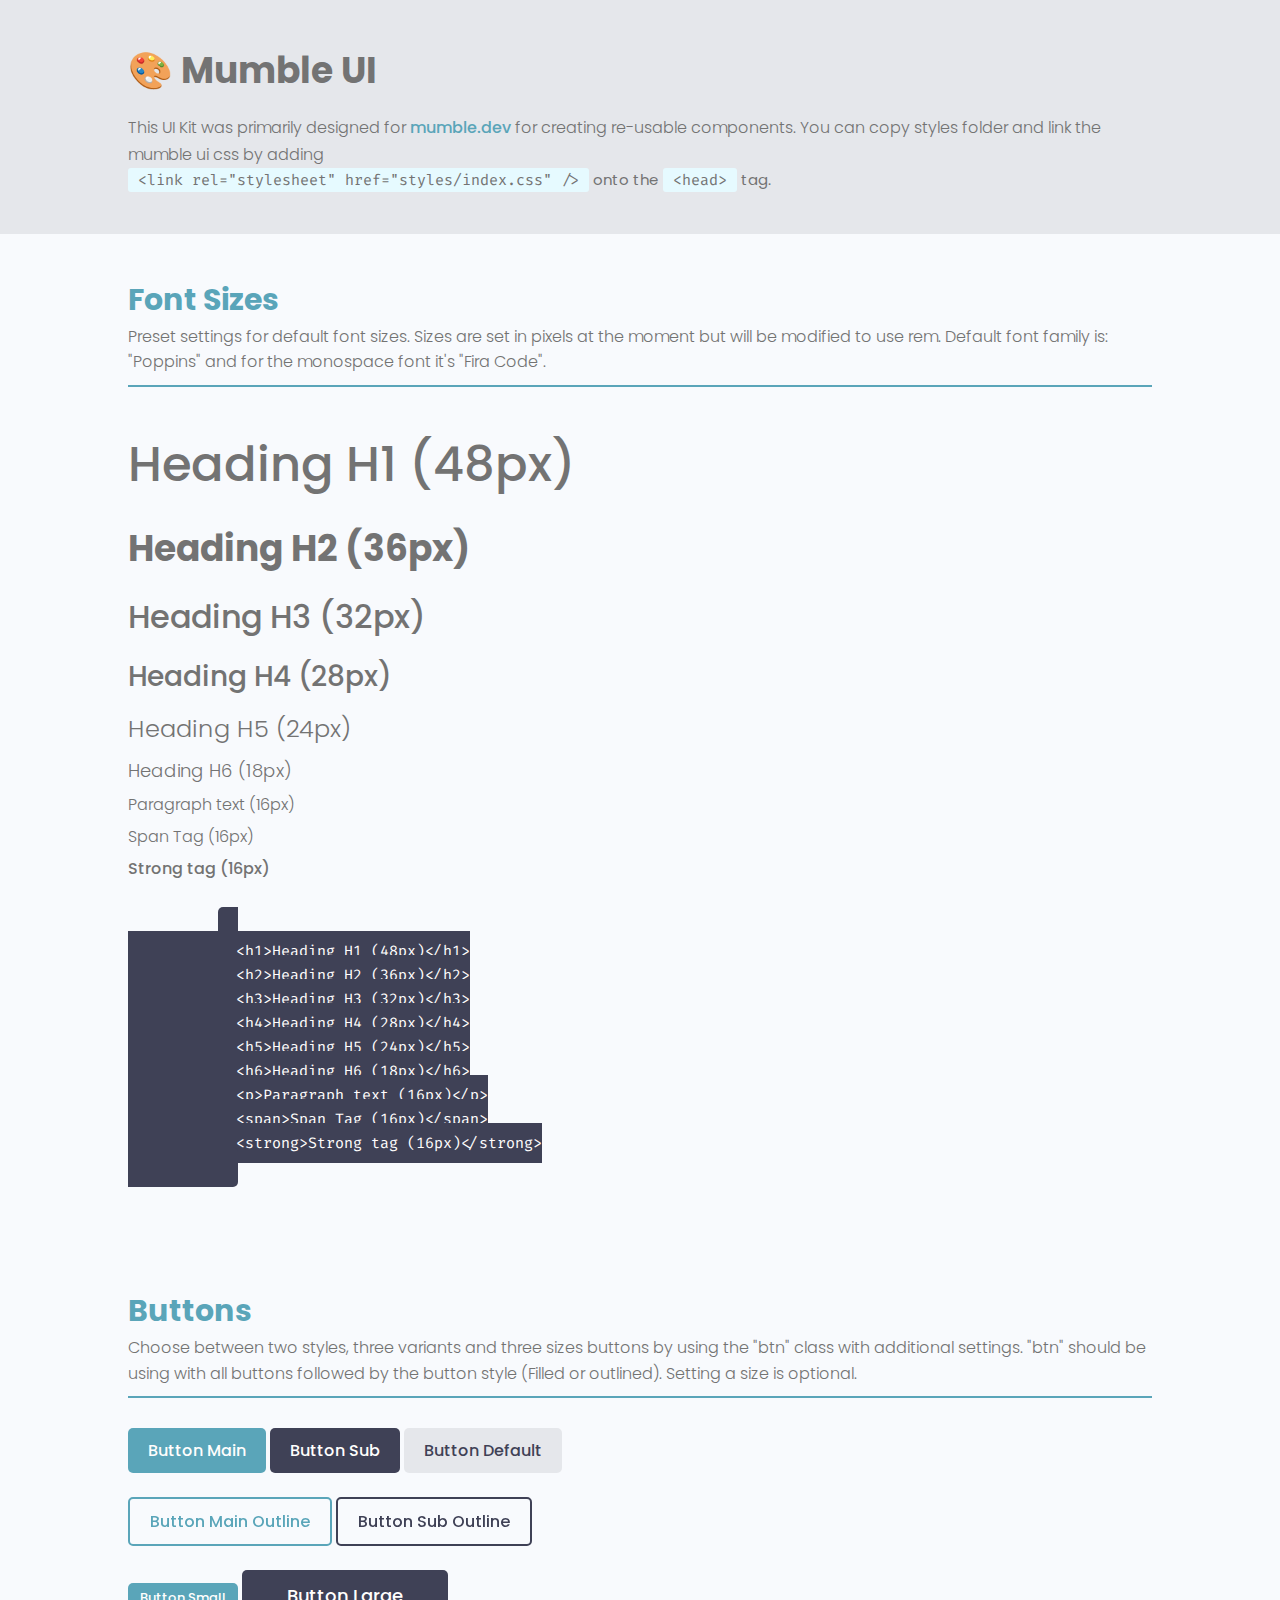
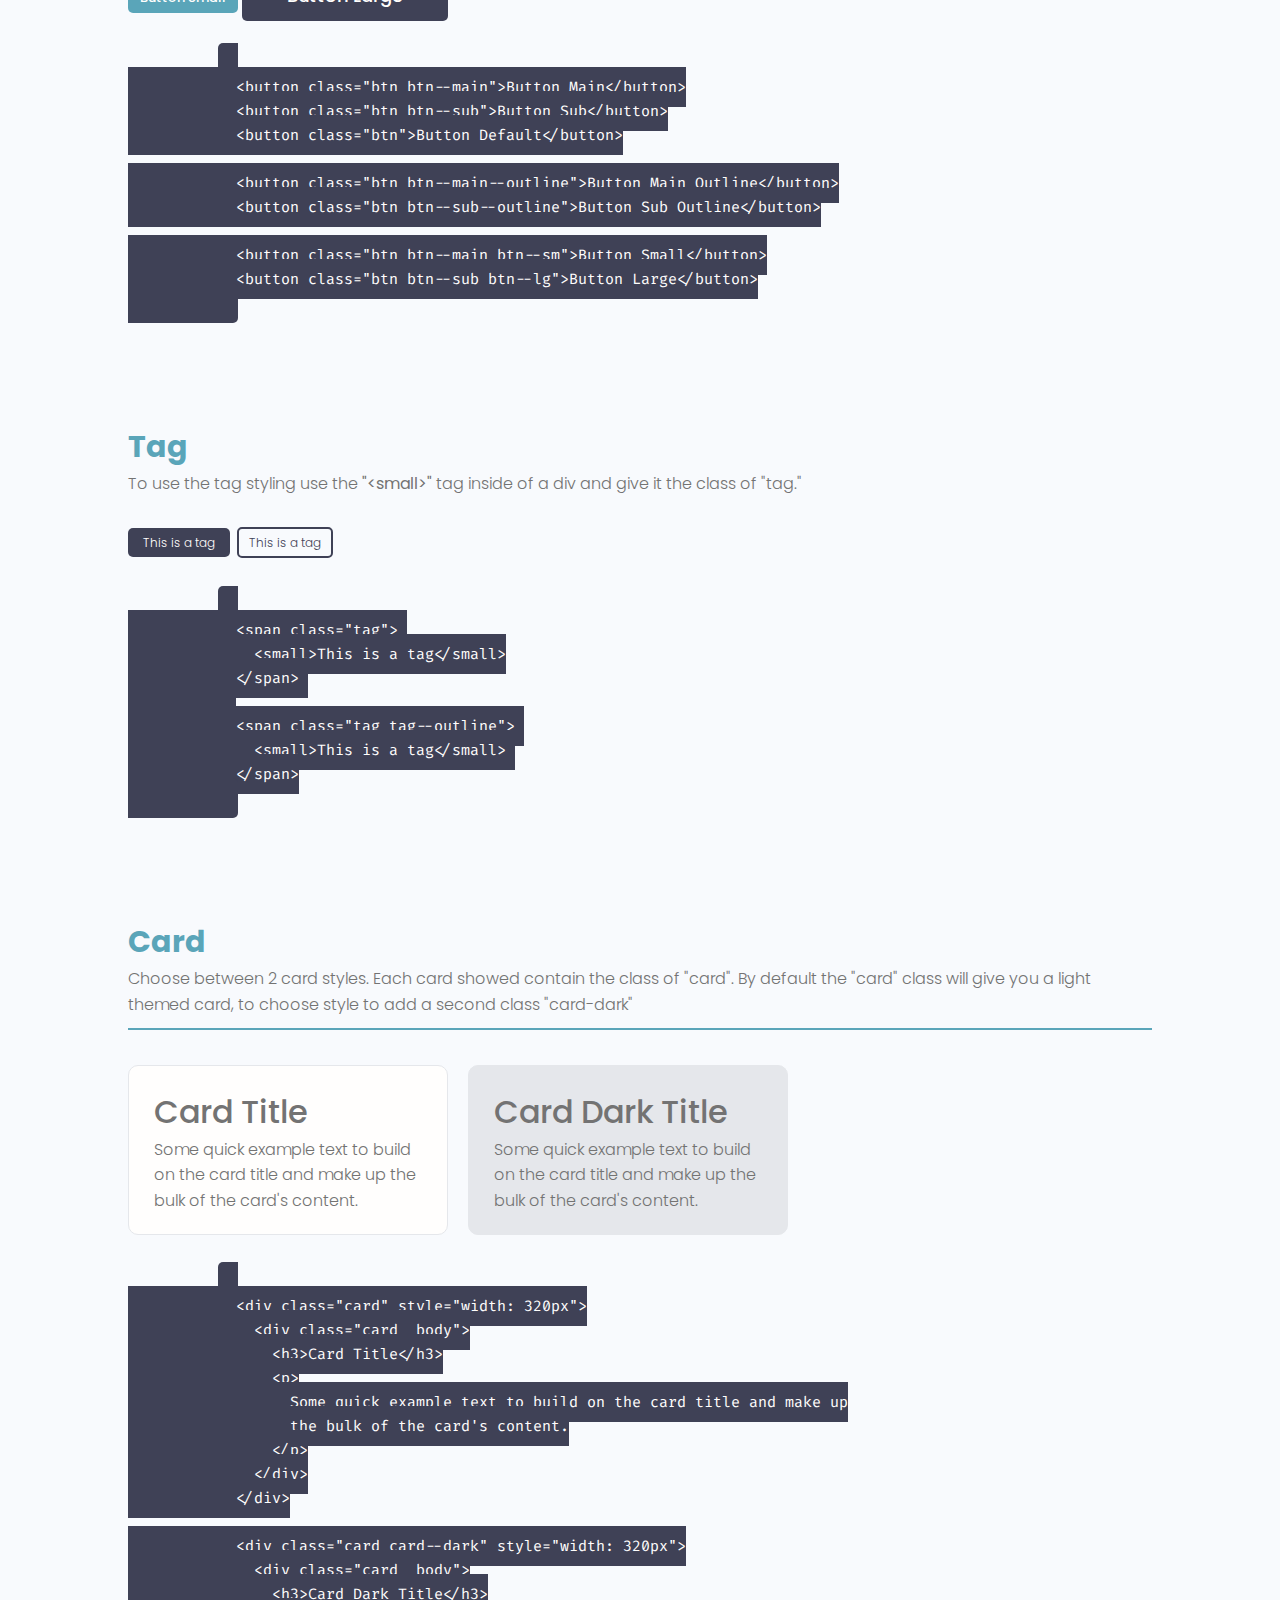
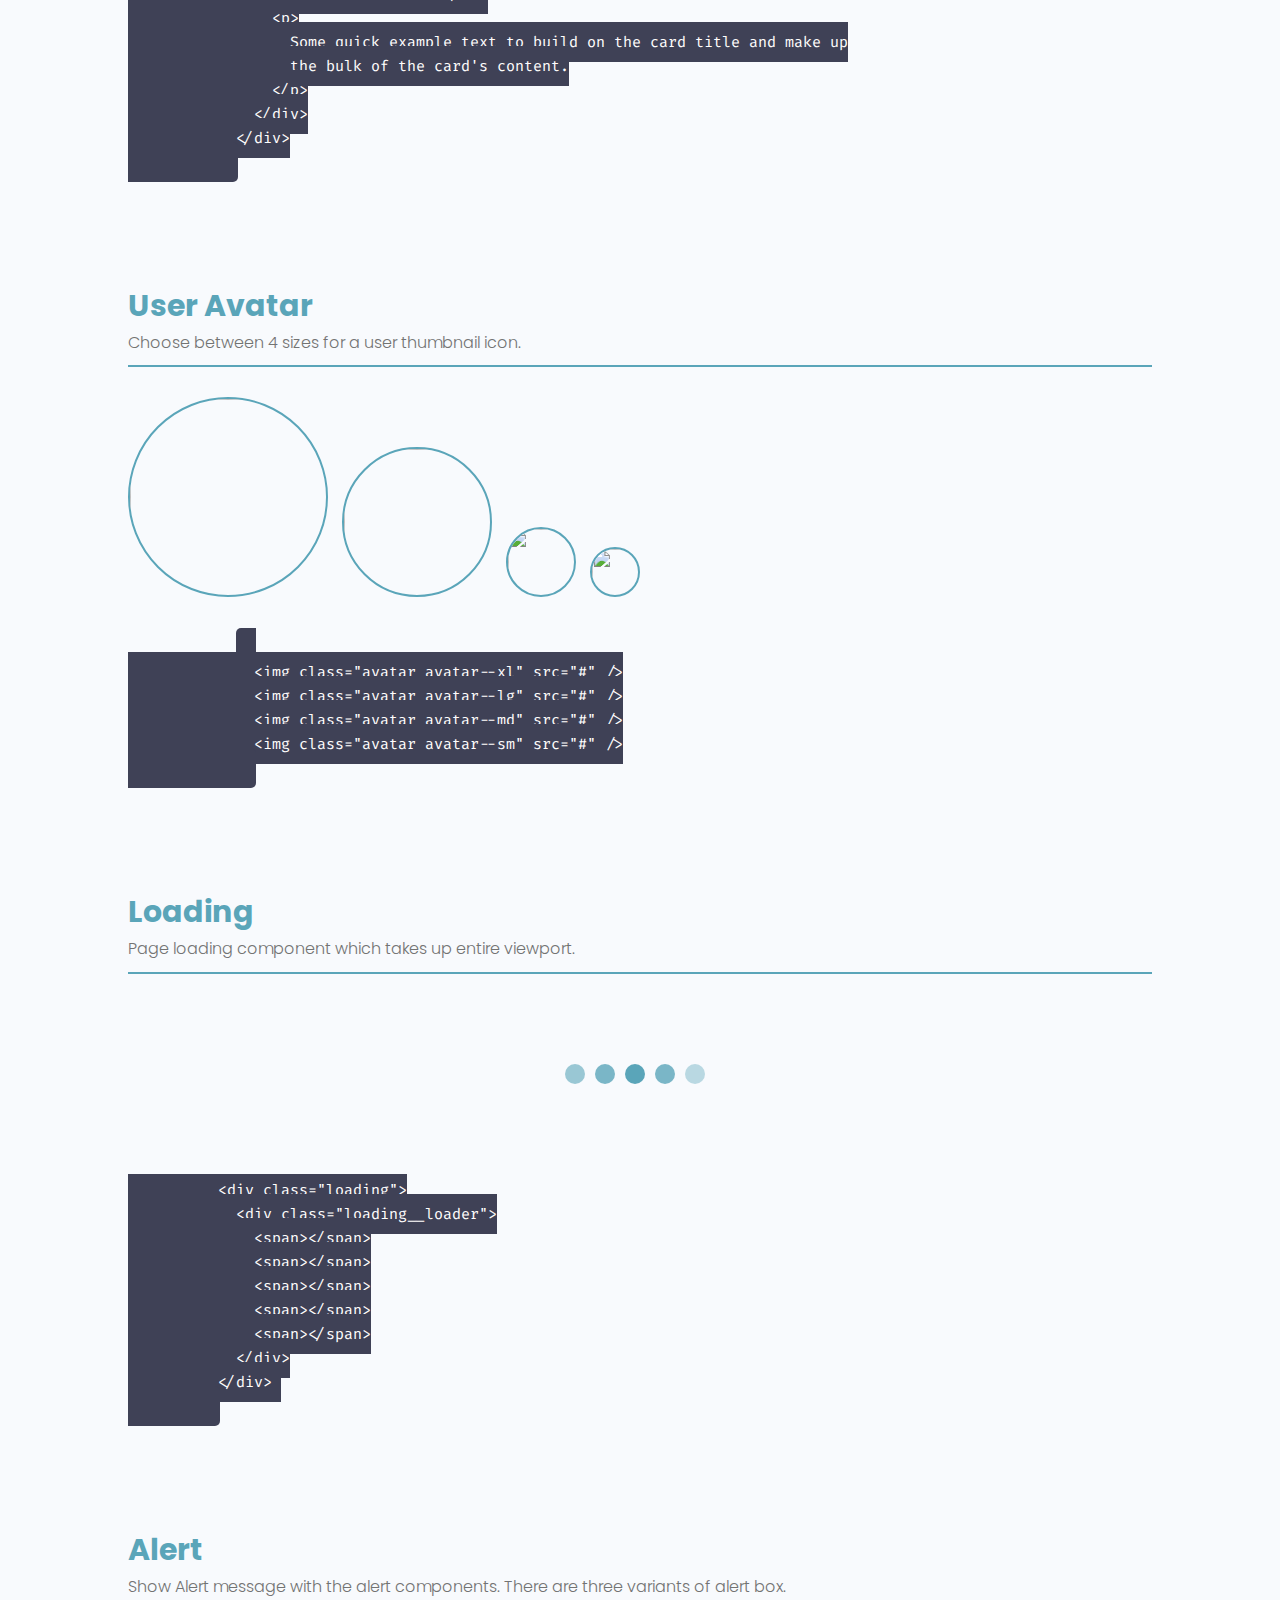
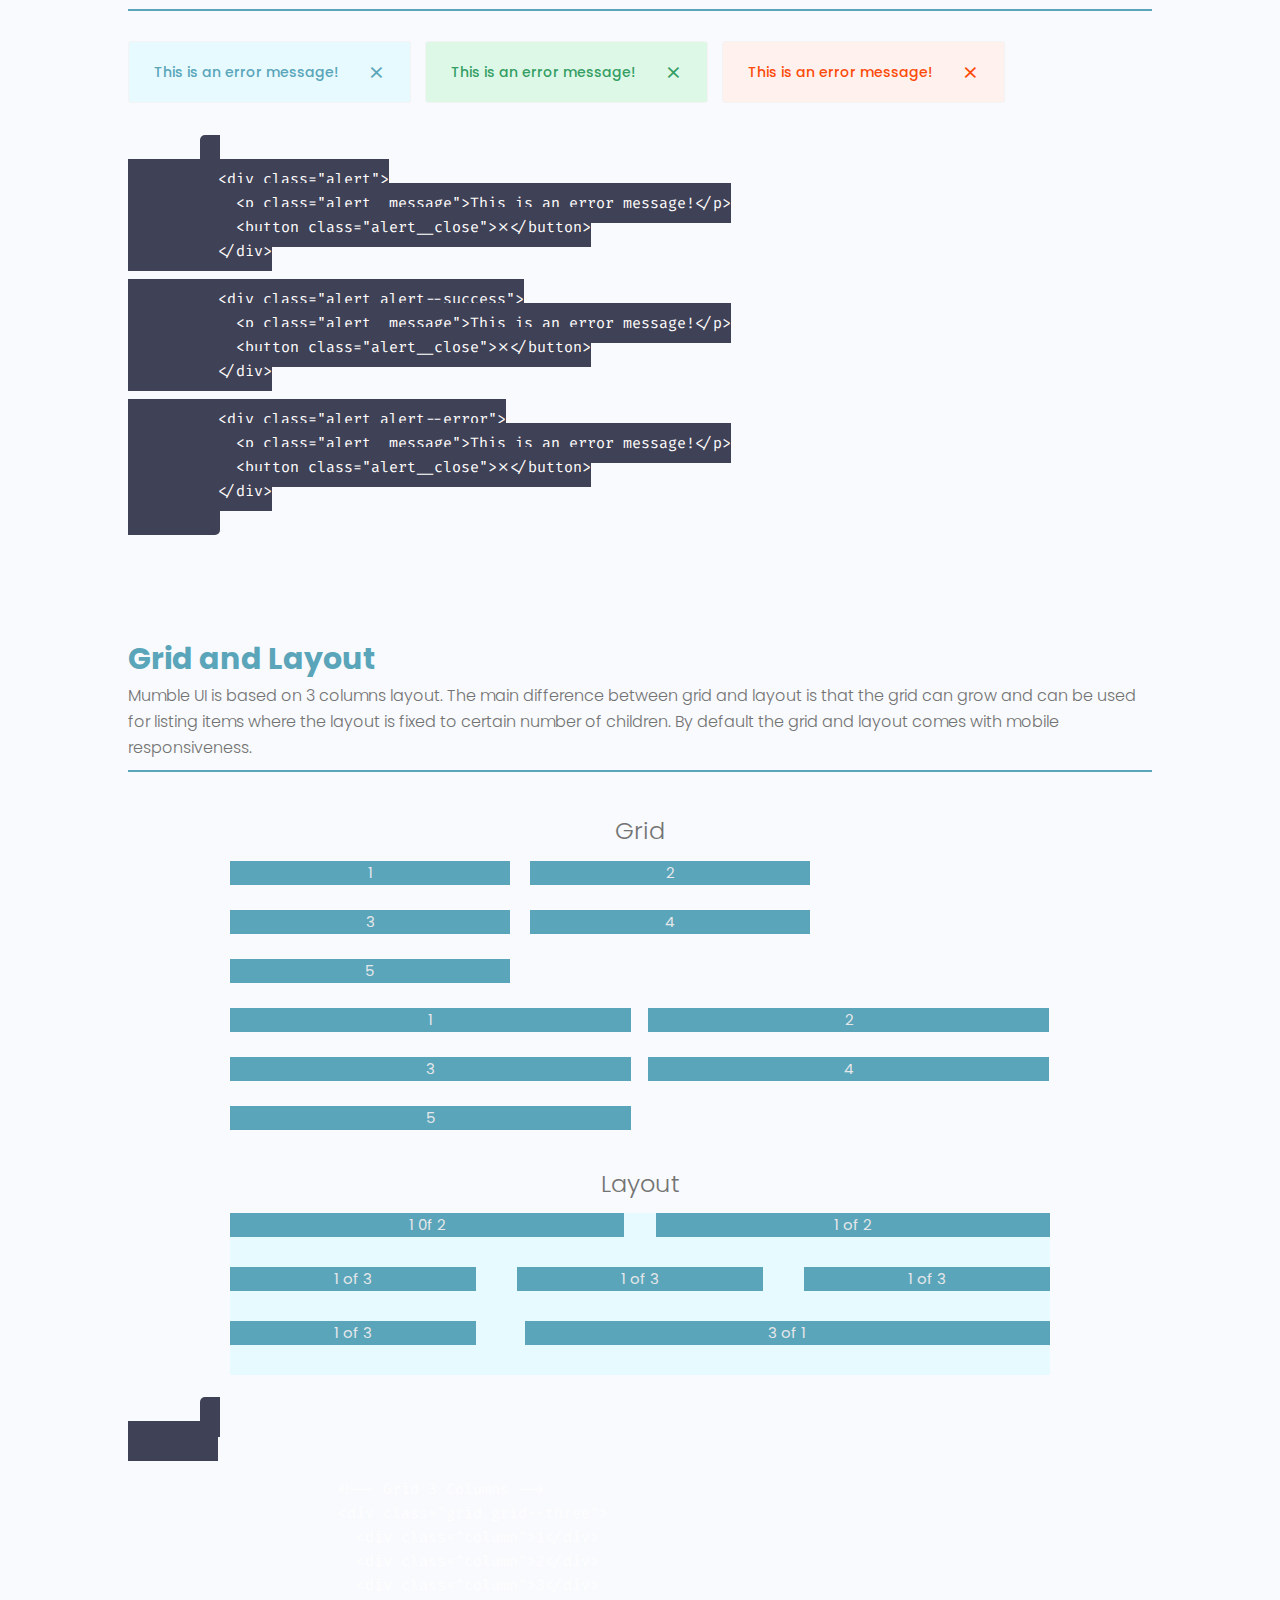
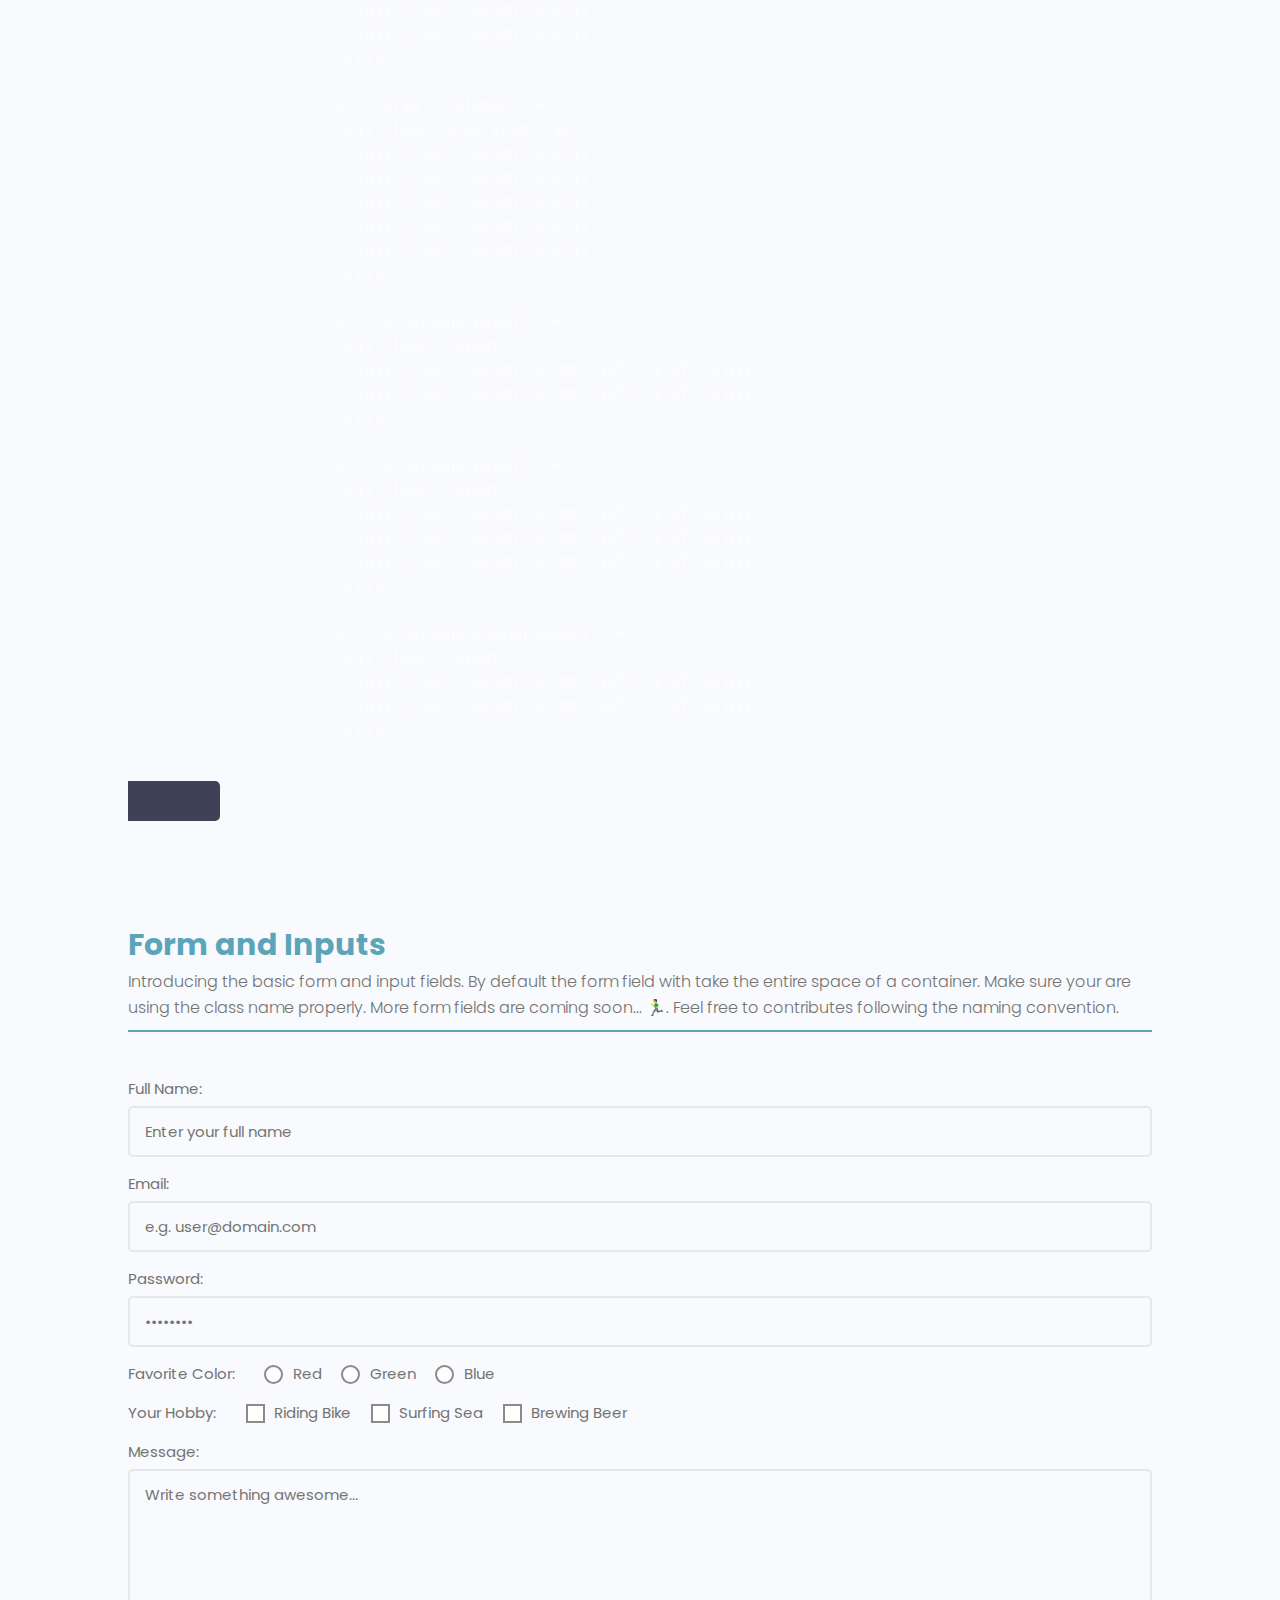
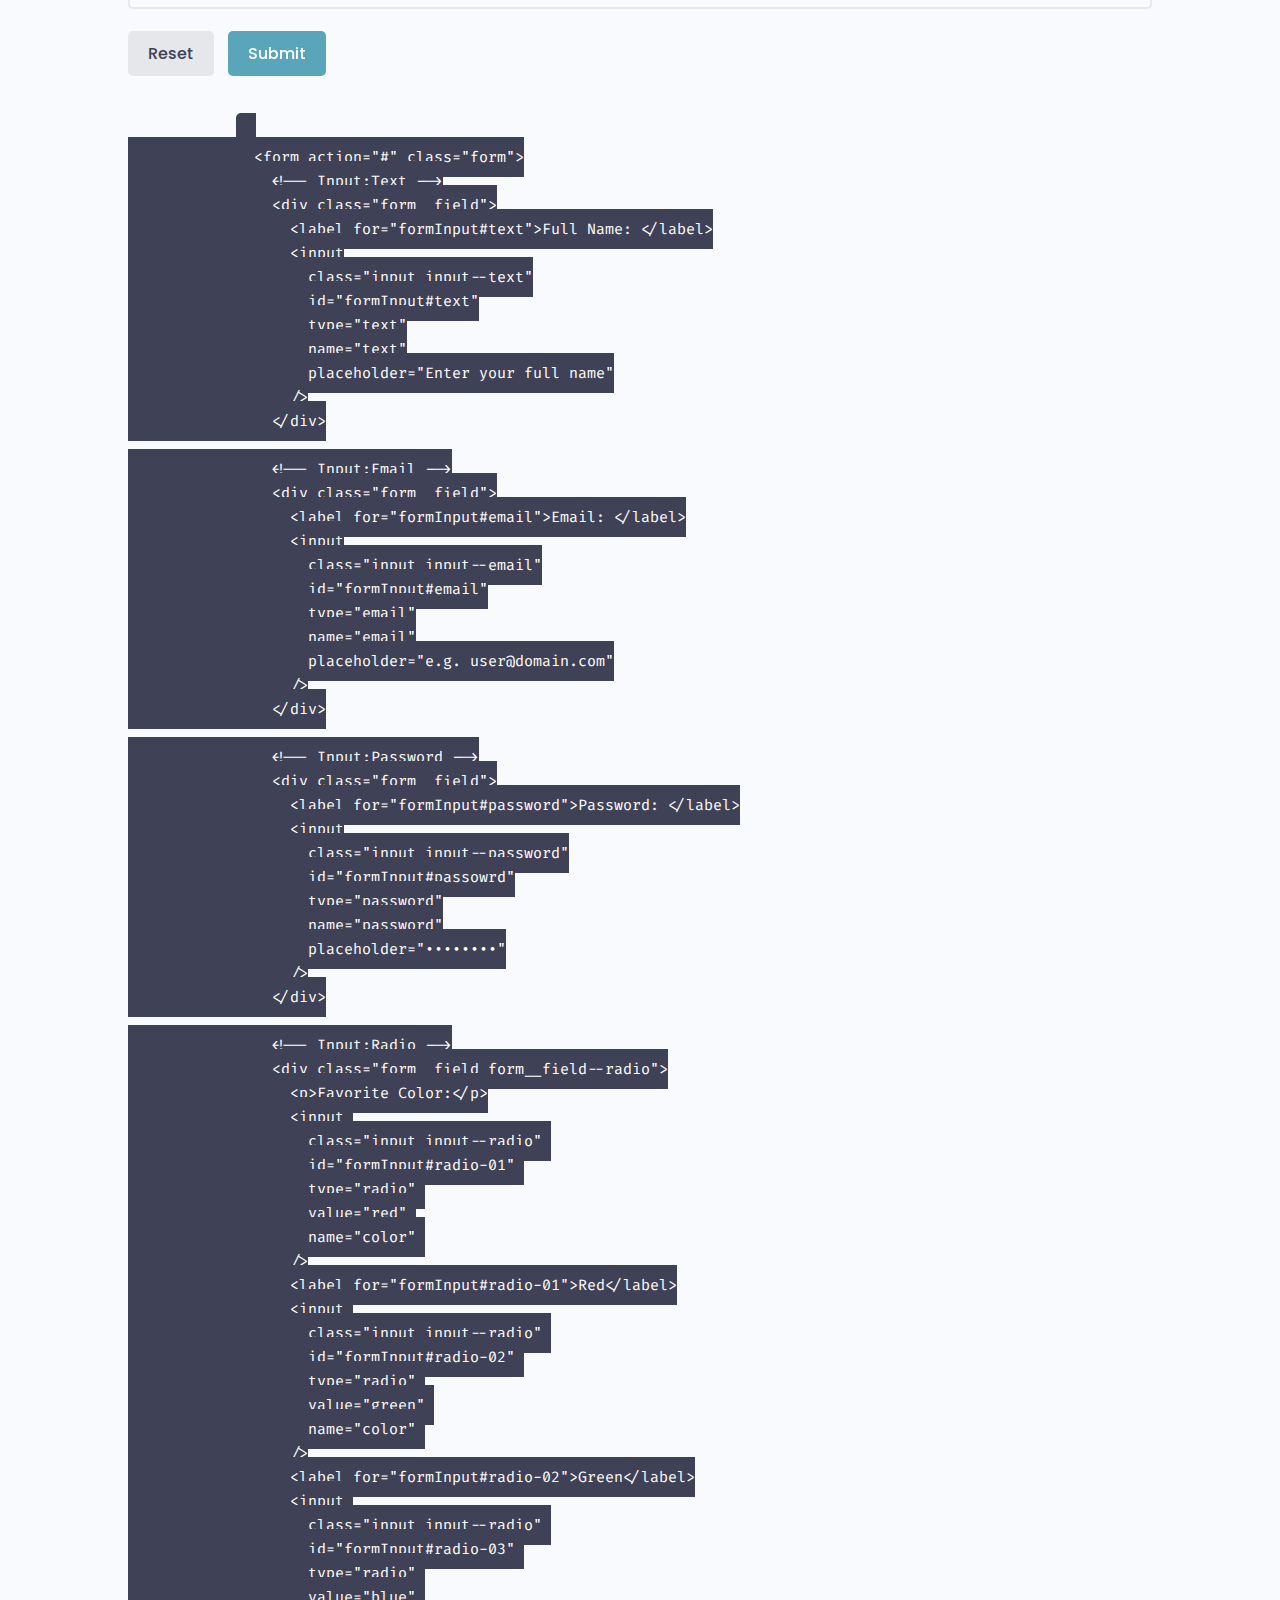
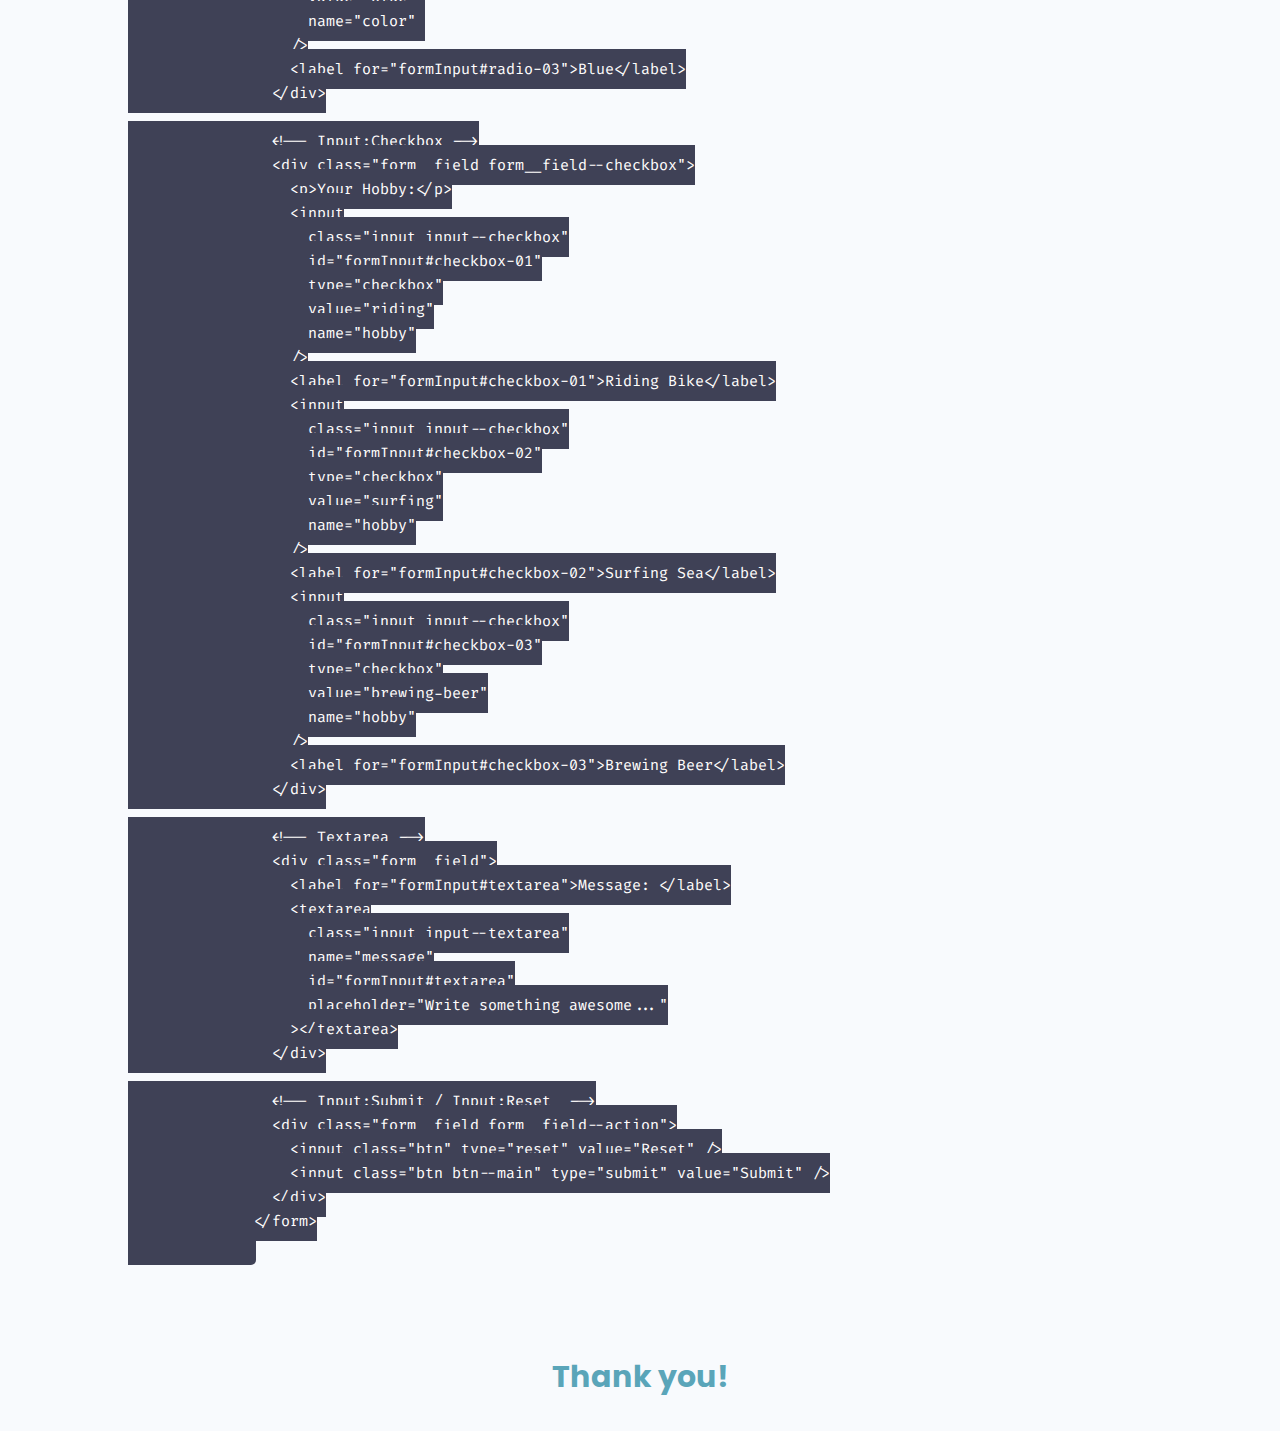
==== static/uikit/index.html @ 5937cb42 "my second commit" ====
<!DOCTYPE html>
<html lang="en">

<head>
  <meta charset="UTF-8" />
  <meta name="viewport" content="width=device-width, initial-scale=1.0" />

  <meta name="robots" content="noindex" />
  <meta name="description"
    content="An open source social media platform and public forum for questions and discussions, built for developers." />
  <!-- Mumble UI -->
  <link rel="stylesheet" href="styles/uikit.css" />
  <!-- Mumble UI -->
  <link rel="stylesheet" href="app.css" />

  <!-- Highlight.js Styles -->
  <link rel="stylesheet" href="https://unpkg.com/@highlightjs/cdn-assets@10.7.1/styles/default.min.css" />
  <link rel="stylesheet" href="https://unpkg.com/@highlightjs/cdn-assets@10.7.1/styles/night-owl.min.css" />

  <!-- Styles -->

  <title>🎨 Mumble UI</title>
</head>

<body>
  <div class="mumble-block mumble-block--header">
    <div class="container">
      <h2>🎨 Mumble UI</h2>
      <p style="margin-top: 15px">
        This UI Kit was primarily designed for <a href="https://mumble.dev">mumble.dev</a> for creating re-usable
        components. You can copy styles folder and link the mumble ui css by adding
      <pre>&lt;link rel="stylesheet" href="styles/index.css" /&gt;</pre> onto the
      <pre>&lt;head&gt;</pre> tag.
      </p>
    </div>
  </div>
  <div class="container">
    <!-- Typography -->
    <div class="mumble-block mumble-block--typography">
      <h1 class="mumble-block__title">Font Sizes</h1>
      <p class="mumble-block__info">
        Preset settings for default font sizes. Sizes are set in pixels at the moment but will be modified to use rem.
        Default font family is: "Poppins" and for the monospace font it's "Fira Code".
      </p>

      <div class="mumble-block__preview">
        <h1>Heading H1 (48px)</h1>
        <h2>Heading H2 (36px)</h2>
        <h3>Heading H3 (32px)</h3>
        <h4>Heading H4 (28px)</h4>
        <h5>Heading H5 (24px)</h5>
        <h6>Heading H6 (18px)</h6>
        <p>Paragraph text (16px)</p>

        <span>Span Tag (16px)</span>
        <br />
        <strong>Strong tag (16px)</strong>
      </div>

      <pre class="codeblock">
          <code class="html">
            &lt;h1&gt;Heading H1 (48px)&lt;/h1&gt;
            &lt;h2&gt;Heading H2 (36px)&lt;/h2&gt;
            &lt;h3&gt;Heading H3 (32px)&lt;/h3&gt;
            &lt;h4&gt;Heading H4 (28px)&lt;/h4&gt;
            &lt;h5&gt;Heading H5 (24px)&lt;/h5&gt;
            &lt;h6&gt;Heading H6 (18px)&lt;/h6&gt;
            &lt;p&gt;Paragraph text (16px)&lt;/p&gt;
            &lt;span&gt;Span Tag (16px)&lt;/span&gt;
            &lt;strong&gt;Strong tag (16px)&lt;/strong&gt;
          </code>
        </pre>
    </div>

    <!-- Button -->
    <div class="mumble-block mumble-block--button">
      <h1 class="mumble-block__title">Buttons</h1>
      <p class="mumble-block__info">
        Choose between two styles, three variants and three sizes buttons by using the "btn" class with additional
        settings. "btn" should be using with all buttons followed by the button style (Filled or outlined). Setting a
        size is optional.
      </p>
      <div class="mumble-block__preview">
        <button class="btn btn--main">Button Main</button>
        <button class="btn btn--sub">Button Sub</button>
        <button class="btn">Button Default</button>
        <br /><br />
        <button class="btn btn--main--outline">Button Main Outline</button>
        <button class="btn btn--sub--outline">Button Sub Outline</button>
        <br /><br />
        <button class="btn btn--main btn--sm">Button Small</button>
        <button class="btn btn--sub btn--lg">Button Large</button>
      </div>
      <pre class="codeblock">
          <code class="html">
            &lt;button class="btn btn--main"&gt;Button Main&lt;/button&gt;
            &lt;button class="btn btn--sub"&gt;Button Sub&lt;/button&gt;
            &lt;button class="btn"&gt;Button Default&lt;/button&gt;

            &lt;button class="btn btn--main--outline"&gt;Button Main Outline&lt;/button&gt;
            &lt;button class="btn btn--sub--outline"&gt;Button Sub Outline&lt;/button&gt;

            &lt;button class="btn btn--main btn--sm"&gt;Button Small&lt;/button&gt;
            &lt;button class="btn btn--sub btn--lg"&gt;Button Large&lt;/button&gt;
          </code>
        </pre>
    </div>

    <!-- Tag -->
    <div class="mumble-block mubble-block--tag">
      <h1 class="mumble-block__title">Tag</h1>
      <p class="mumble-block__outline">
        To use the tag styling use the <b>"&lt;small&gt;"</b> tag inside of a div and give it the class of "tag."
      </p>

      <div class="mumble-block__preview">
        <span class="tag">
          <small>This is a tag</small>
        </span>
        <span class="tag tag--outline">
          <small>This is a tag</small>
        </span>
      </div>

      <pre class="codeblock">
          <code class="html">
            &lt;span class="tag"&gt; 
              &lt;small&gt;This is a tag&lt;/small&gt;
            &lt;/span&gt; 
            
            &lt;span class="tag tag--outline"&gt; 
              &lt;small&gt;This is a tag&lt;/small&gt; 
            &lt;/span&gt;
          </code>
        </pre>
    </div>

    <!-- Card -->
    <div class="mumble-block mumble-block--card">
      <h1 class="mumble-block__title">Card</h1>
      <p class="mumble-block__info">
        Choose between 2 card styles. Each card showed contain the class of "card". By default the "card" class will
        give you a light themed card, to choose style to add a second class "card-dark"
      </p>
      <div class="mumble-block__preview">
        <div class="card" style="width: 320px">
          <div class="card__body">
            <h3>Card Title</h3>
            <p>Some quick example text to build on the card title and make up the bulk of the card's content.</p>
          </div>
        </div>

        <div class="card card--dark" style="width: 320px">
          <div class="card__body">
            <h3>Card Dark Title</h3>
            <p>Some quick example text to build on the card title and make up the bulk of the card's content.</p>
          </div>
        </div>
      </div>

      <pre class="codeblock">
          <code class="html">
            &lt;div class="card" style="width: 320px"&gt;
              &lt;div class="card__body"&gt;
                &lt;h3&gt;Card Title&lt;/h3&gt;
                &lt;p&gt;
                  Some quick example text to build on the card title and make up
                  the bulk of the card's content.
                &lt;/p&gt;
              &lt;/div&gt;
            &lt;/div&gt;

            &lt;div class="card card--dark" style="width: 320px"&gt;
              &lt;div class="card__body"&gt;
                &lt;h3&gt;Card Dark Title&lt;/h3&gt;
                &lt;p&gt;
                  Some quick example text to build on the card title and make up
                  the bulk of the card's content.
                &lt;/p&gt;
              &lt;/div&gt;
            &lt;/div&gt;
          </code>
        </pre>
    </div>

    <!-- Avatar -->
    <div class="mumble-block mumble-block--avatar">
      <h1 class="mumble-block__title">User Avatar</h1>
      <p class="mumble-block__info">Choose between 4 sizes for a user thumbnail icon.</p>
      <div class="mumble-block__preview">
        <img class="avatar avatar--xl" src="https://randomuser.me/api/portraits/men/52.jpg" />
        <img class="avatar avatar--lg" src="https://randomuser.me/api/portraits/men/52.jpg" />
        <img class="avatar avatar--md" src="https://randomuser.me/api/portraits/men/52.jpg" />
        <img class="avatar avatar--sm" src="https://randomuser.me/api/portraits/men/52.jpg" />
      </div>

      <pre class="codeblock">
            <code class="html">
              &lt;img class="avatar avatar--xl" src="#" /&gt;
              &lt;img class="avatar avatar--lg" src="#" /&gt;
              &lt;img class="avatar avatar--md" src="#" /&gt;
              &lt;img class="avatar avatar--sm" src="#" /&gt;
            </code>
        </pre>
    </div>
    
    <!-- Page Loading -->
    <div class="mumble-block mumble-block--avatar">
      <h1 class="mumble-block__title">Loading</h1>
      <p class="mumble-block__info">Page loading component which takes up entire viewport.</p>
      <div class="mumble-block__preview">
        <div class="loading">
          <div class="loading__loader">
            <span></span>
            <span></span>
            <span></span>
            <span></span>
            <span></span>
          </div>
        </div>
      </div>

      <pre class="codeblock codeblock--loading">
        <code class="html">
          &lt;div class="loading"&gt;
            &lt;div class="loading__loader"&gt;
              &lt;span&gt;&lt;/span&gt;
              &lt;span&gt;&lt;/span&gt;
              &lt;span&gt;&lt;/span&gt;
              &lt;span&gt;&lt;/span&gt;
              &lt;span&gt;&lt;/span&gt;
            &lt;/div&gt;
          &lt;/div> 
        </code>
      </pre>
    </div>

    <!-- Alert -->
    <div class="mumble-block mumble-block--alert">
      <h1 class="mumble-block__title">Alert</h1>
      <p class="mumble-block__info">Show Alert message with the alert components. There are three variants of alert box.</p>
      <div class="mumble-block__preview">
        <div class="alert">
          <p class="alert__message">This is an error message!</p>
          <button class="alert__close">&Cross;</button>
        </div>
        <div class="alert alert--success">
          <p class="alert__message">This is an error message!</p>
          <button class="alert__close">&Cross;</button>
        </div>
        <div class="alert alert--error">
          <p class="alert__message">This is an error message!</p>
          <button class="alert__close">&Cross;</button>
        </div>
      </div>

      <pre class="codeblock">
        <code class="html">
          &lt;div class="alert"&gt;
            &lt;p class="alert__message"&gt;This is an error message!&lt;/p&gt;
            &lt;button class="alert__close"&gt;&Cross;&lt;/button&gt;
          &lt;/div&gt;

          &lt;div class="alert alert--success"&gt;
            &lt;p class="alert__message"&gt;This is an error message!&lt;/p&gt;
            &lt;button class="alert__close"&gt;&Cross;&lt;/button&gt;
          &lt;/div&gt;

          &lt;div class="alert alert--error"&gt;
            &lt;p class="alert__message"&gt;This is an error message!&lt;/p&gt;
            &lt;button class="alert__close"&gt;&Cross;&lt;/button&gt;
          &lt;/div&gt;
        </code>
      </pre>
    </div>

    <!-- Grid and Layout -->

    <div class="mumble-block mumble-block--alert">
      <h1 class="mumble-block__title">Grid and Layout</h1>
      <p class="mumble-block__info">Mumble UI is based on 3 columns layout. The main difference between grid and layout is that the grid can grow and can be used for listing items where the layout is fixed to certain number of children. By default the grid and layout comes with mobile responsiveness.</p>
      <div class="mumble-block__preview">
        <div class="container">
          <h5 class="text-center m-sm">Grid</h3>
          <div class="grid grid--three">
            <div class="column">1</div>
            <div class="column">2</div>
            <div class="column">3</div>
            <div class="column">4</div>
            <div class="column">5</div>
          </div>

          <div class="grid grid--two">
            <div class="column">1</div>
            <div class="column">2</div>
            <div class="column">3</div>
            <div class="column">4</div>
            <div class="column">5</div>
          </div>

          <h5 class="text-center m-sm">Layout</h3>
          <div class="layout">
            <div class="column column--1of2">1 0f 2</div>
            <div class="column column--1of2">1 of 2</div>
          </div>

          <div class="layout">
            <div class="column column--1of3">1 of 3</div>
            <div class="column column--1of3">1 of 3</div>
            <div class="column column--1of3">1 of 3</div>
          </div>

          <div class="layout">
            <div class="column column--1of3">1 of 3</div>
            <div class="column column--2of3">3 of 1</div>
          </div>
        </div>
      </div>

      <pre class="codeblock">
        <code class="html">
          <div class="container">
            &lt;!-- Grid 3 Columns --&gt;
            &lt;div class="grid grid--three"&gt;
              &lt;div class="column"&gt;1&lt;/div&gt;
              &lt;div class="column"&gt;2&lt;/div&gt;
              &lt;div class="column"&gt;3&lt;/div&gt;
              &lt;div class="column"&gt;4&lt;/div&gt;
              &lt;div class="column"&gt;5&lt;/div&gt;
            &lt;/div&gt;

            &lt;!-- Grid 2 Columns --&gt;
            &lt;div class="grid grid--two"&gt;
              &lt;div class="column"&gt;1&lt;/div&gt;
              &lt;div class="column"&gt;2&lt;/div&gt;
              &lt;div class="column"&gt;3&lt;/div&gt;
              &lt;div class="column"&gt;4&lt;/div&gt;
              &lt;div class="column"&gt;5&lt;/div&gt;
            &lt;/div&gt;

            &lt;!-- 2 Columns Layout --&gt;
            &lt;div class="layout"&gt;
              &lt;div class="column column--1of2"&gt;1 of 2&lt;/div&gt;
              &lt;div class="column column--1of2"&gt;1 of 2&lt;/div&gt;
            &lt;/div&gt;

            &lt;!-- 3 Columns Layout --&gt;
            &lt;div class="layout"&gt;
              &lt;div class="column column--1of3"&gt;1 of 3&lt;/div&gt;
              &lt;div class="column column--1of3"&gt;1 of 3&lt;/div&gt;
              &lt;div class="column column--1of3"&gt;1 of 3&lt;/div&gt;
            &lt;/div&gt;

            &lt;!-- 3 Columns Uneven Layout --&gt;
            &lt;div class="layout"&gt;
              &lt;div class="column column--1of3"&gt;1 of 3&lt;/div&gt;
              &lt;div class="column column--2of3"&gt;2 of 3&lt;/div&gt;
            &lt;/div>
          </div>
        </code>
      </pre>
    </div>

    <!-- Form -->
    <div class="mumble-block mumble-block--form">
      <h1 class="mumble-block__title">Form and Inputs</h1>
      <p class="mumble-block__info">
        Introducing the basic form and input fields. By default the form field with take the entire space of a
        container. Make sure your are using the class name properly. More form fields are coming soon... 🏃‍♂️. Feel
        free
        to contributes following the naming convention.
      </p>
      <div class="mumble-block__preview">
        <form action="#" class="form">
          <!-- Input:Text -->
          <div class="form__field">
            <label for="formInput#text">Full Name: </label>
            <input class="input input--text" id="formInput#text" type="text" name="text"
              placeholder="Enter your full name" />
          </div>

          <!-- Input:Email -->
          <div class="form__field">
            <label for="formInput#email">Email: </label>
            <input class="input input--email" id="formInput#email" type="email" name="email"
              placeholder="e.g. user@domain.com" />
          </div>

          <!-- Input:Password -->
          <div class="form__field">
            <label for="formInput#password">Password: </label>
            <input class="input input--password" id="formInput#passowrd" type="password" name="password"
              placeholder="&bull;&bull;&bull;&bull;&bull;&bull;&bull;&bull;" />
          </div>

          <!-- Input:Radio -->
          <div class="form__field form__field--radio">
            <p>Favorite Color:</p>
            <input class="input input--radio" id="formInput#radio-01" type="radio" value="red" name="color" />
            <label for="formInput#radio-01">Red</label>
            <input class="input input--radio" id="formInput#radio-02" type="radio" value="green" name="color" />
            <label for="formInput#radio-02">Green</label>
            <input class="input input--radio" id="formInput#radio-03" type="radio" value="blue" name="color" />
            <label for="formInput#radio-03">Blue</label>
          </div>

          <!-- Input:Checkbox -->
          <div class="form__field form__field--checkbox">
            <p>Your Hobby:</p>
            <input class="input input--checkbox" id="formInput#checkbox-01" type="checkbox" value="riding"
              name="hobby" />
            <label for="formInput#checkbox-01">Riding Bike</label>
            <input class="input input--checkbox" id="formInput#checkbox-02" type="checkbox" value="surfing"
              name="hobby" />
            <label for="formInput#checkbox-02">Surfing Sea</label>
            <input class="input input--checkbox" id="formInput#checkbox-03" type="checkbox" value="brewing-beer"
              name="hobby" />
            <label for="formInput#checkbox-03">Brewing Beer</label>
          </div>

          <!-- Textarea -->
          <div class="form__field">
            <label for="formInput#textarea">Message: </label>
            <textarea class="input input--textarea" name="message" id="formInput#textarea"
              placeholder="Write something awesome..."></textarea>
          </div>

          <!-- Input:Submit / Input:Reset  -->
          <div class="form__field form__field--action">
            <input class="btn" type="reset" value="Reset" />
            <input class="btn btn--main" type="submit" value="Submit" />
          </div>
        </form>
      </div>

      <pre class="codeblock">
            <code class="html">
              &lt;form action="#" class="form"&gt;
                &lt;!-- Input:Text --&gt;
                &lt;div class="form__field"&gt;
                  &lt;label for="formInput#text"&gt;Full Name: &lt;/label&gt;
                  &lt;input
                    class="input input--text"
                    id="formInput#text"
                    type="text"
                    name="text"
                    placeholder="Enter your full name"
                  /&gt;
                &lt;/div&gt;

                &lt;!-- Input:Email --&gt;
                &lt;div class="form__field"&gt;
                  &lt;label for="formInput#email"&gt;Email: &lt;/label&gt;
                  &lt;input
                    class="input input--email"
                    id="formInput#email"
                    type="email"
                    name="email"
                    placeholder="e.g. user@domain.com"
                  /&gt;
                &lt;/div&gt;

                &lt;!-- Input:Password --&gt;
                &lt;div class="form__field"&gt;
                  &lt;label for="formInput#password"&gt;Password: &lt;/label&gt;
                  &lt;input
                    class="input input--password"
                    id="formInput#passowrd"
                    type="password"
                    name="password"
                    placeholder="&bull;&bull;&bull;&bull;&bull;&bull;&bull;&bull;"
                  /&gt;
                &lt;/div&gt;

                &lt;!-- Input:Radio --&gt;
                &lt;div class="form__field form__field--radio"&gt;
                  &lt;p&gt;Favorite Color:&lt;/p&gt;
                  &lt;input 
                    class="input input--radio" 
                    id="formInput#radio-01" 
                    type="radio" 
                    value="red" 
                    name="color" 
                  /&gt;
                  &lt;label for="formInput#radio-01"&gt;Red&lt;/label&gt;
                  &lt;input 
                    class="input input--radio" 
                    id="formInput#radio-02" 
                    type="radio" 
                    value="green" 
                    name="color" 
                  /&gt;
                  &lt;label for="formInput#radio-02"&gt;Green&lt;/label&gt;
                  &lt;input 
                    class="input input--radio" 
                    id="formInput#radio-03" 
                    type="radio" 
                    value="blue" 
                    name="color" 
                  /&gt;
                  &lt;label for="formInput#radio-03"&gt;Blue&lt;/label&gt;
                &lt;/div&gt;

                &lt;!-- Input:Checkbox --&gt;
                &lt;div class="form__field form__field--checkbox"&gt;
                  &lt;p&gt;Your Hobby:&lt;/p&gt;
                  &lt;input
                    class="input input--checkbox"
                    id="formInput#checkbox-01"
                    type="checkbox"
                    value="riding"
                    name="hobby"
                  /&gt;
                  &lt;label for="formInput#checkbox-01"&gt;Riding Bike&lt;/label&gt;
                  &lt;input
                    class="input input--checkbox"
                    id="formInput#checkbox-02"
                    type="checkbox"
                    value="surfing"
                    name="hobby"
                  /&gt;
                  &lt;label for="formInput#checkbox-02"&gt;Surfing Sea&lt;/label&gt;
                  &lt;input
                    class="input input--checkbox"
                    id="formInput#checkbox-03"
                    type="checkbox"
                    value="brewing-beer"
                    name="hobby"
                  /&gt;
                  &lt;label for="formInput#checkbox-03"&gt;Brewing Beer&lt;/label&gt;
                &lt;/div&gt;

                &lt;!-- Textarea --&gt;
                &lt;div class="form__field"&gt;
                  &lt;label for="formInput#textarea"&gt;Message: &lt;/label&gt;
                  &lt;textarea
                    class="input input--textarea"
                    name="message"
                    id="formInput#textarea"
                    placeholder="Write something awesome..."
                  &gt;&lt;/textarea&gt;
                &lt;/div&gt;

                &lt;!-- Input:Submit / Input:Reset  --&gt;
                &lt;div class="form__field form__field--action"&gt;
                  &lt;input class="btn" type="reset" value="Reset" /&gt;
                  &lt;input class="btn btn--main" type="submit" value="Submit" /&gt;
                &lt;/div&gt;
              &lt;/form&gt;
            </code>
        </pre>
    </div>

    <h3 class="text-center mumble-block__title m-md">Thank you!</h3>
  </div>
  <!-- Highlight.js Script -->
  <script src="https://unpkg.com/@highlightjs/cdn-assets@10.7.1/highlight.min.js"></script>
  <!-- Script -->
  <script src="app.js"></script>
</body>

</html>
---- static/uikit/app.css ----
.mumble-block {
  padding: 4.2rem 0;
}

.mumble-block__title {
  color: var(--color-main);
  font-size: 3rem;
  font-weight: 700;
}

.mumble-block__info {
  padding-bottom: 1rem;
  border-bottom: 2px solid var(--color-main);
}

.mumble-block__preview {
  padding: 3rem 0;
}

.mumble-block--header {
  background-color: var(--color-light);
}

.mumble-block--typography .mumble-block__preview > * {
  line-height: 2;
}

.mumble-block--card .mumble-block__preview {
  display: flex;
}

.mumble-block--card .mumble-block__preview > * {
  margin-right: 2rem;
}

.mumble-block--avatar .mumble-block__preview > * {
  margin-right: 1rem;
}

code {
  border-radius: 0.5rem;
  padding: 1rem 2rem;
  background-color: var(--color-sub);
  color: var(--color-white);
}

pre {
  display: inline-block;
  padding: 0 1rem;
  border-radius: 3px;
  background: var(--color-main-light);
}

pre.codeblock {
  display: block;
  padding: 0;
  border-radius: 0;
  background: transparent;
}

.codeblock code {
  border-radius: 0.5rem;
  height: auto;
}

.codeblock--sm {
  height: 24rem;
}

.codeblock--md {
  height: 32rem;
}

.codeblock--lg {
  height: 44rem;
}

.codeblock--xl {
  height: 64rem;
}

.mumble-block__preview {
  position: relative;
}

.mumble-block__preview > .loading {
  margin-bottom: 24rem;
  position: absolute;
  height: 20rem;
}

.codeblock--loading {
  margin-top: 12rem;
}

.layout {
  background: var(--color-main-light);
}
.layout > .column,
.grid > .column {
  color: var(--color-light);
  text-align: center;
  background: var(--color-main);
}
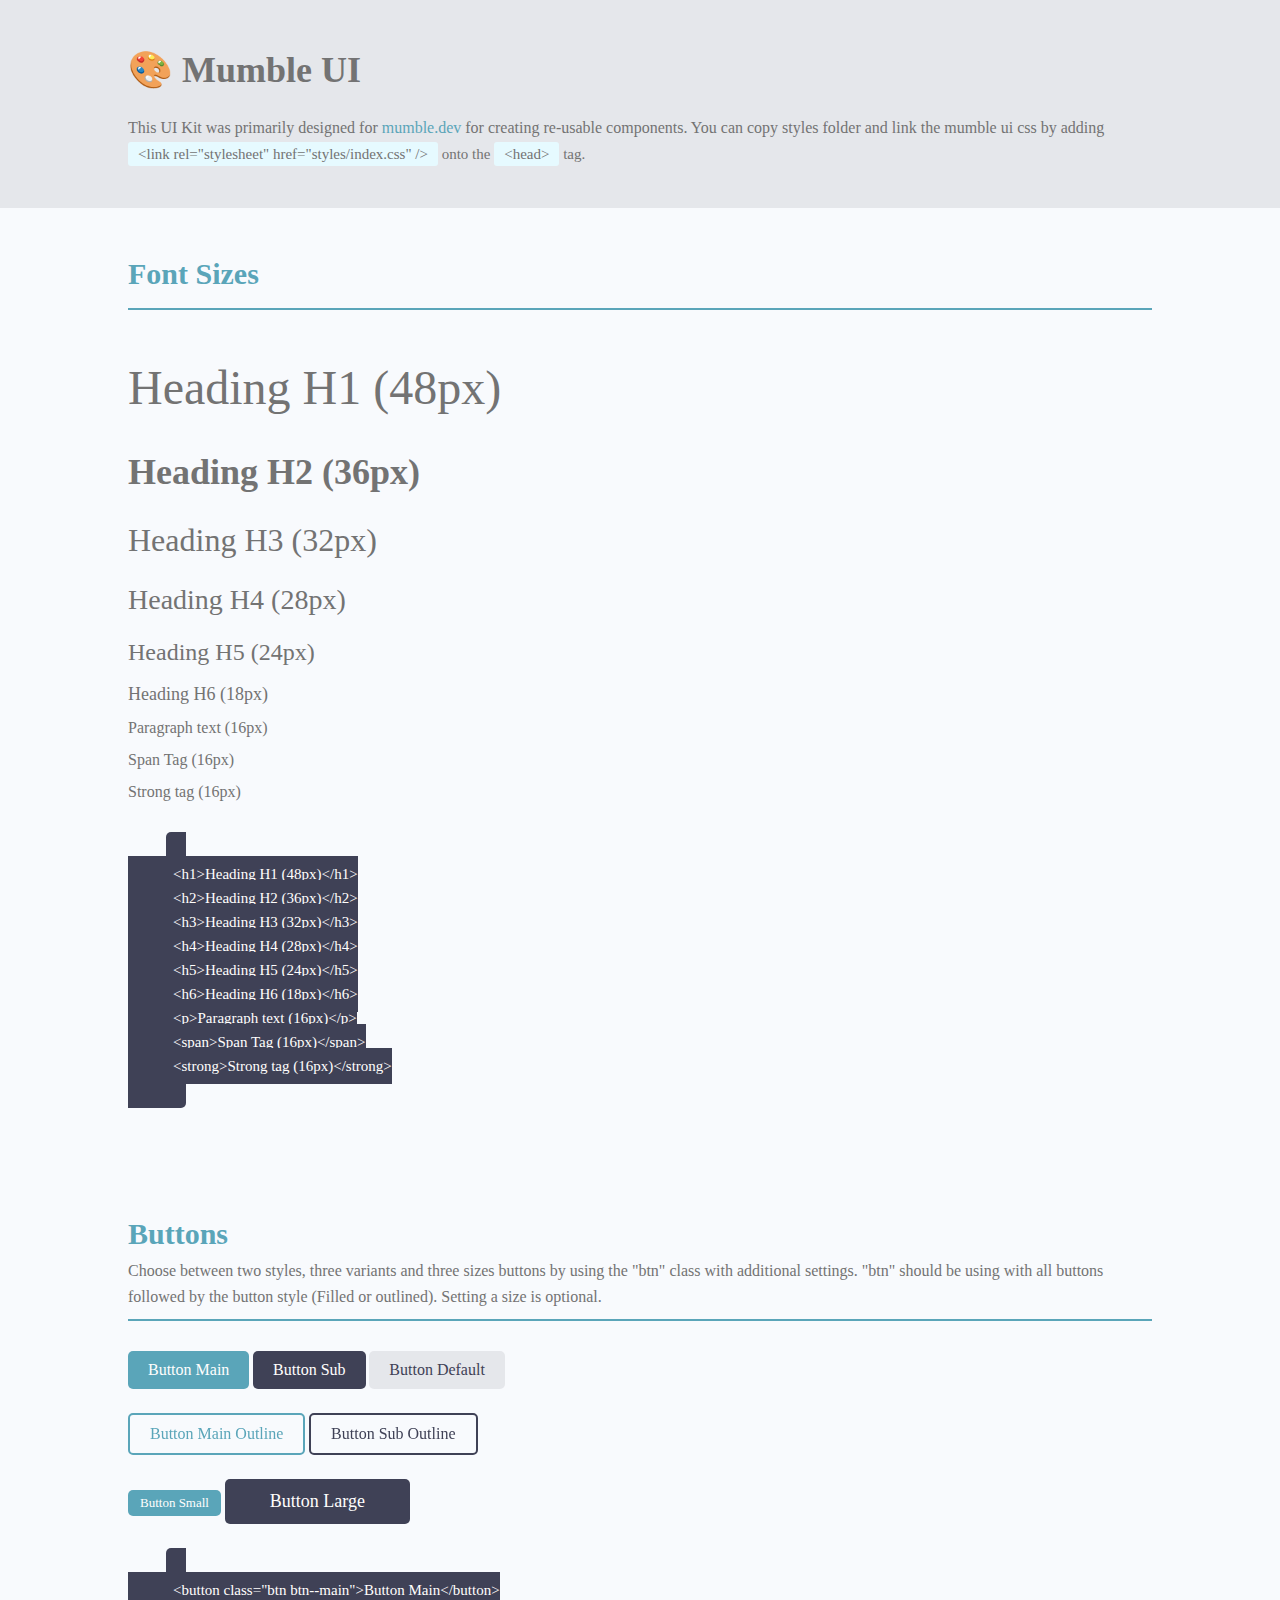
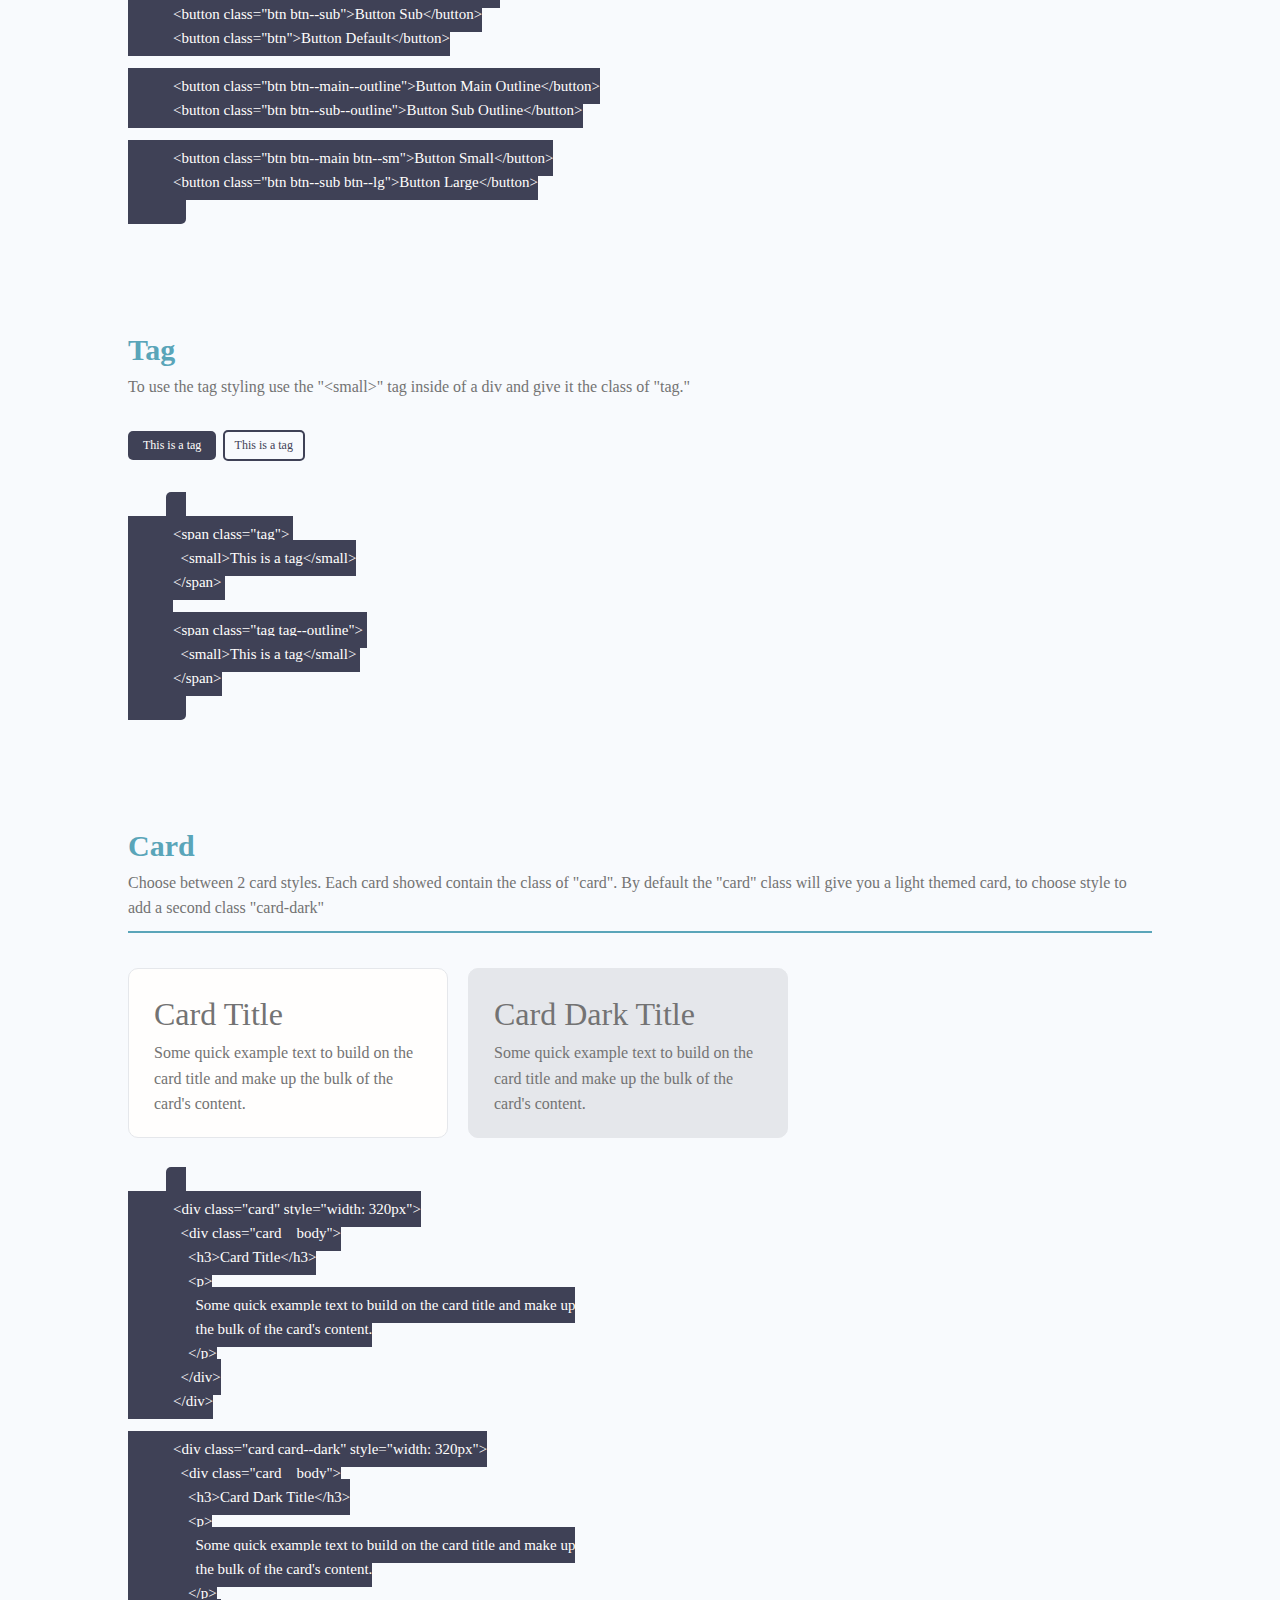
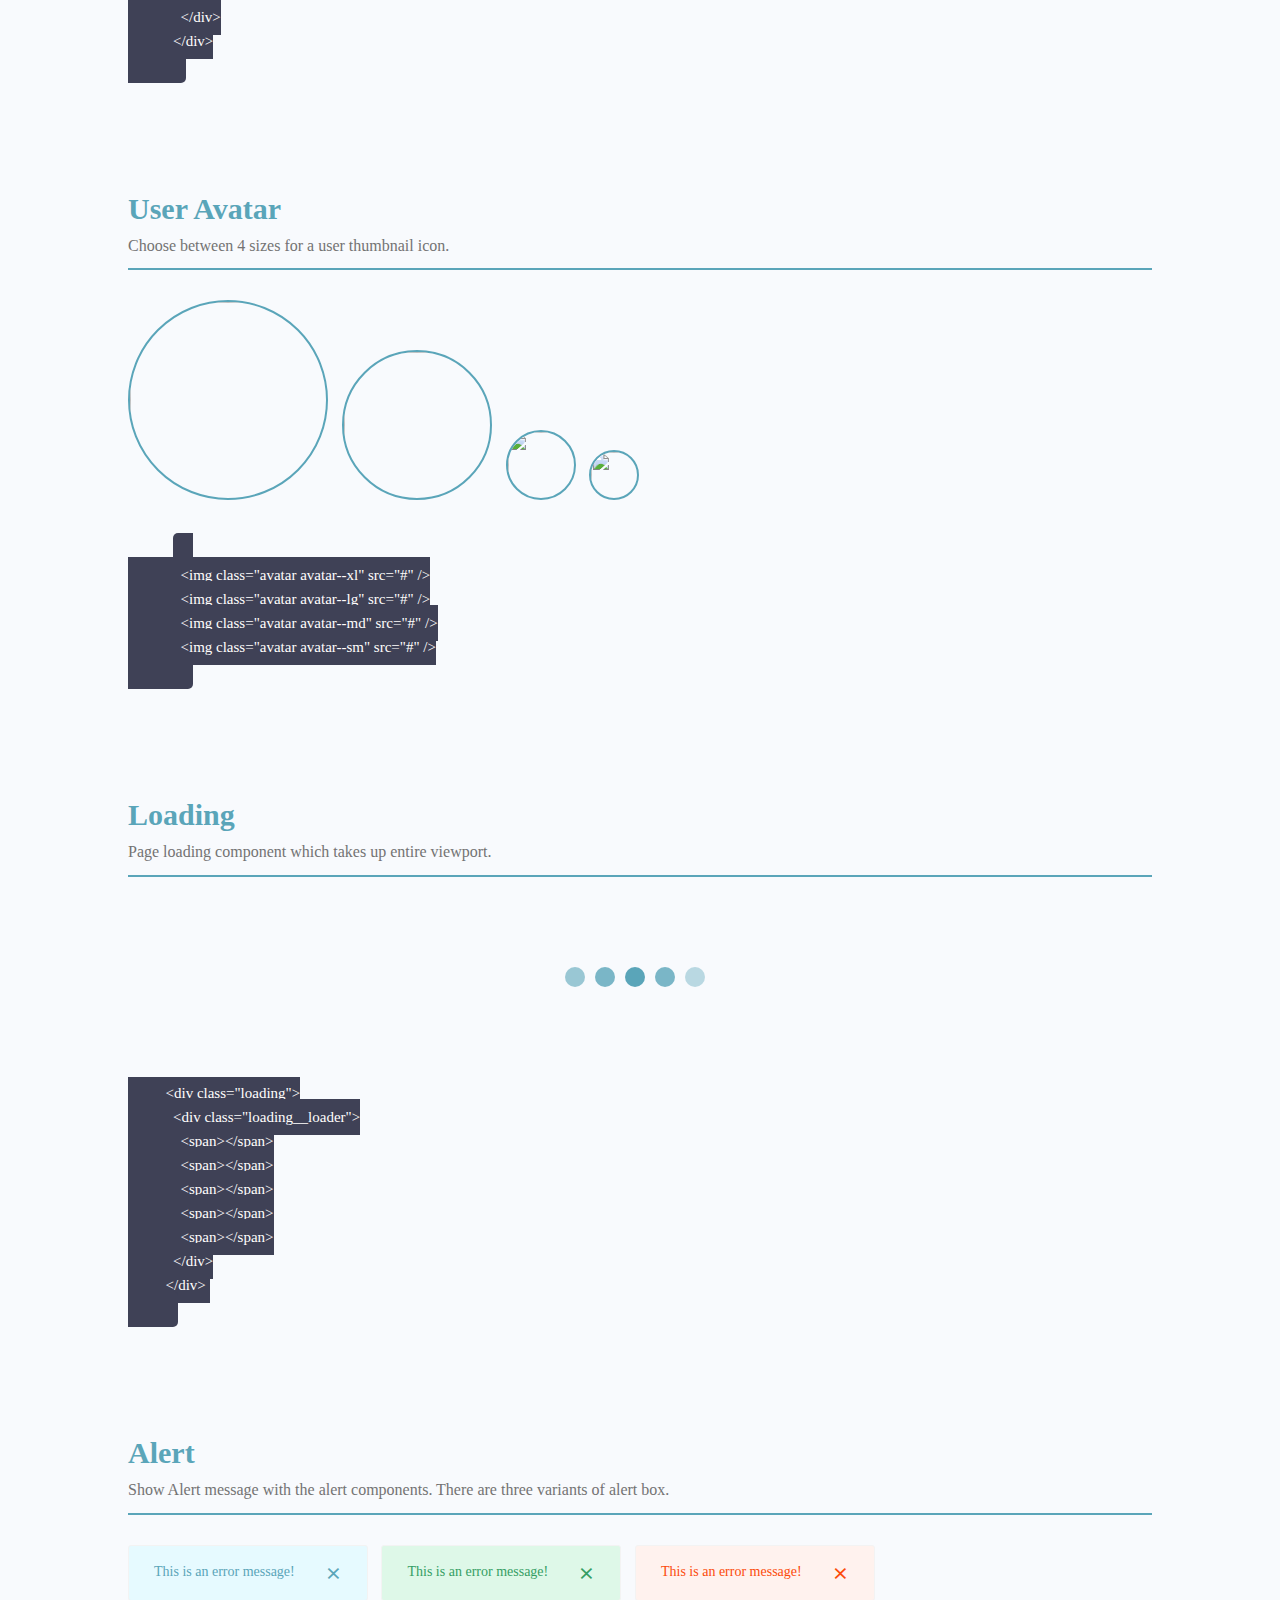
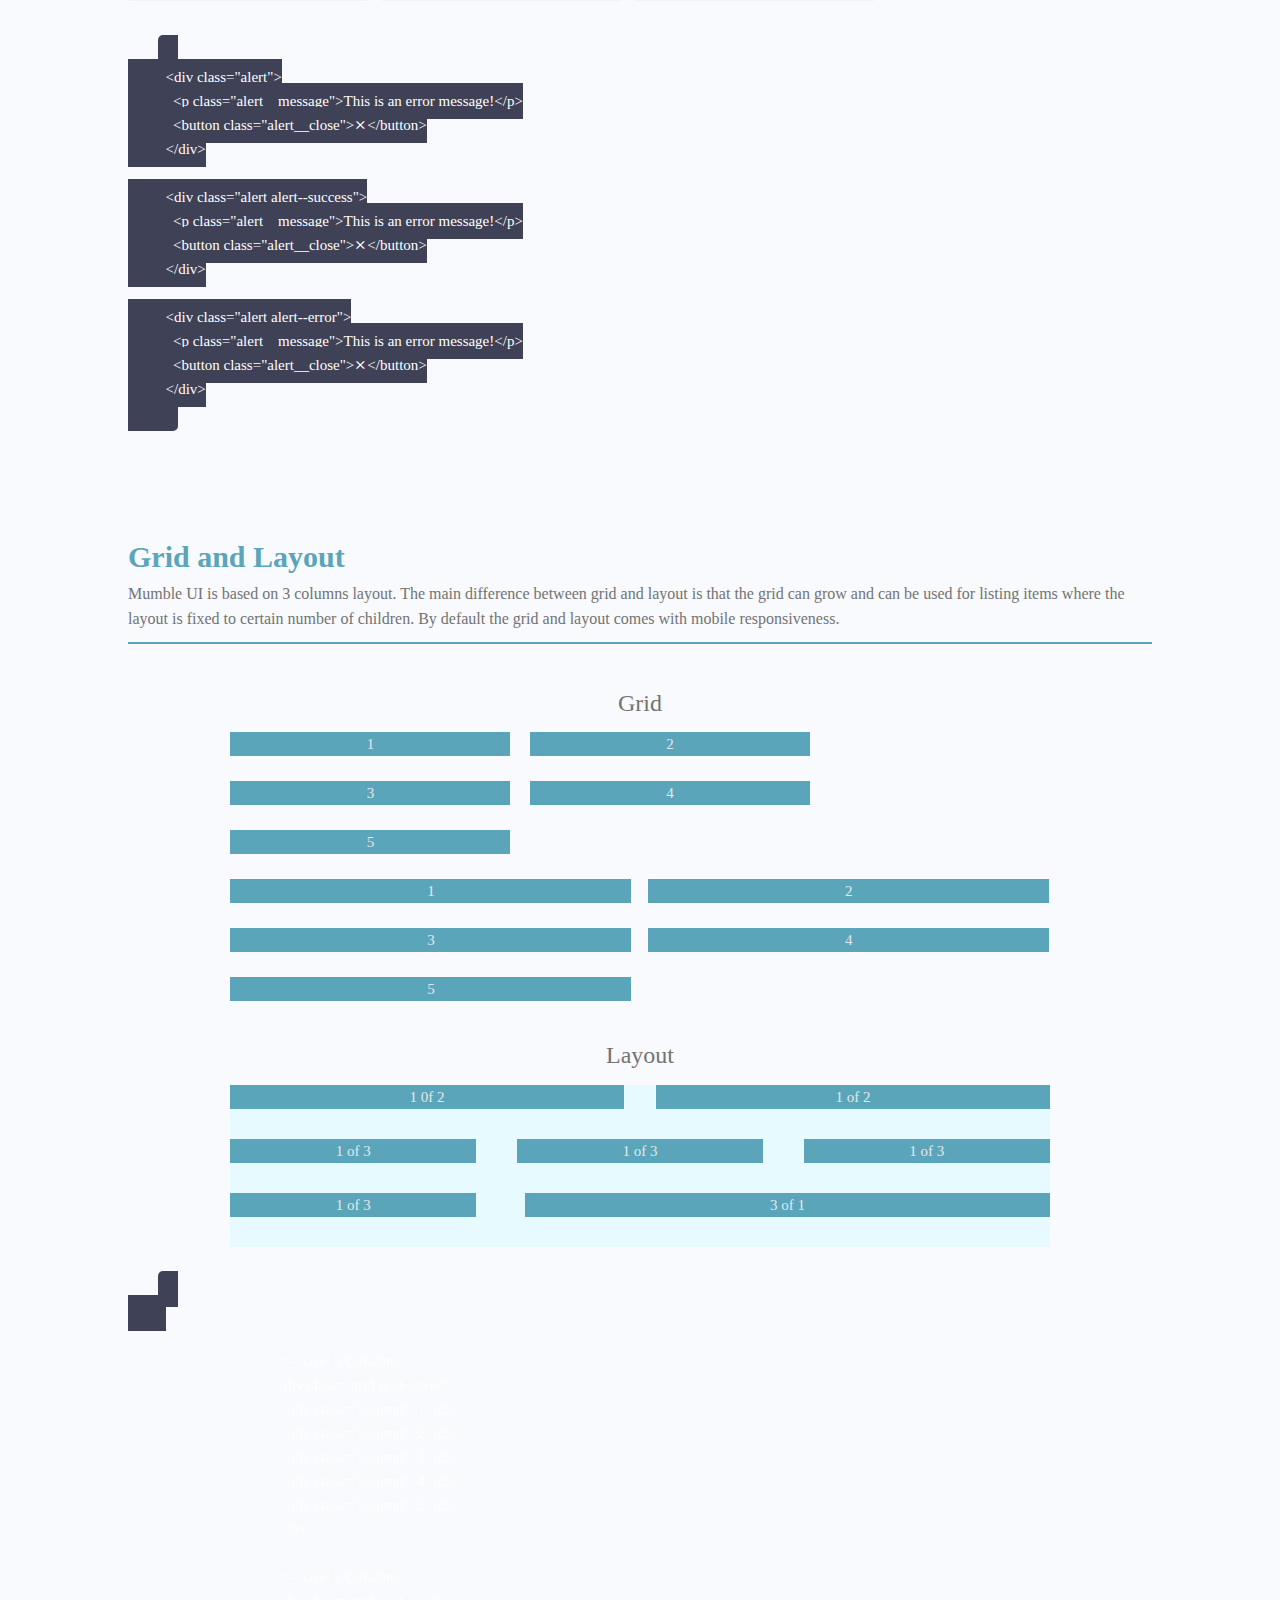
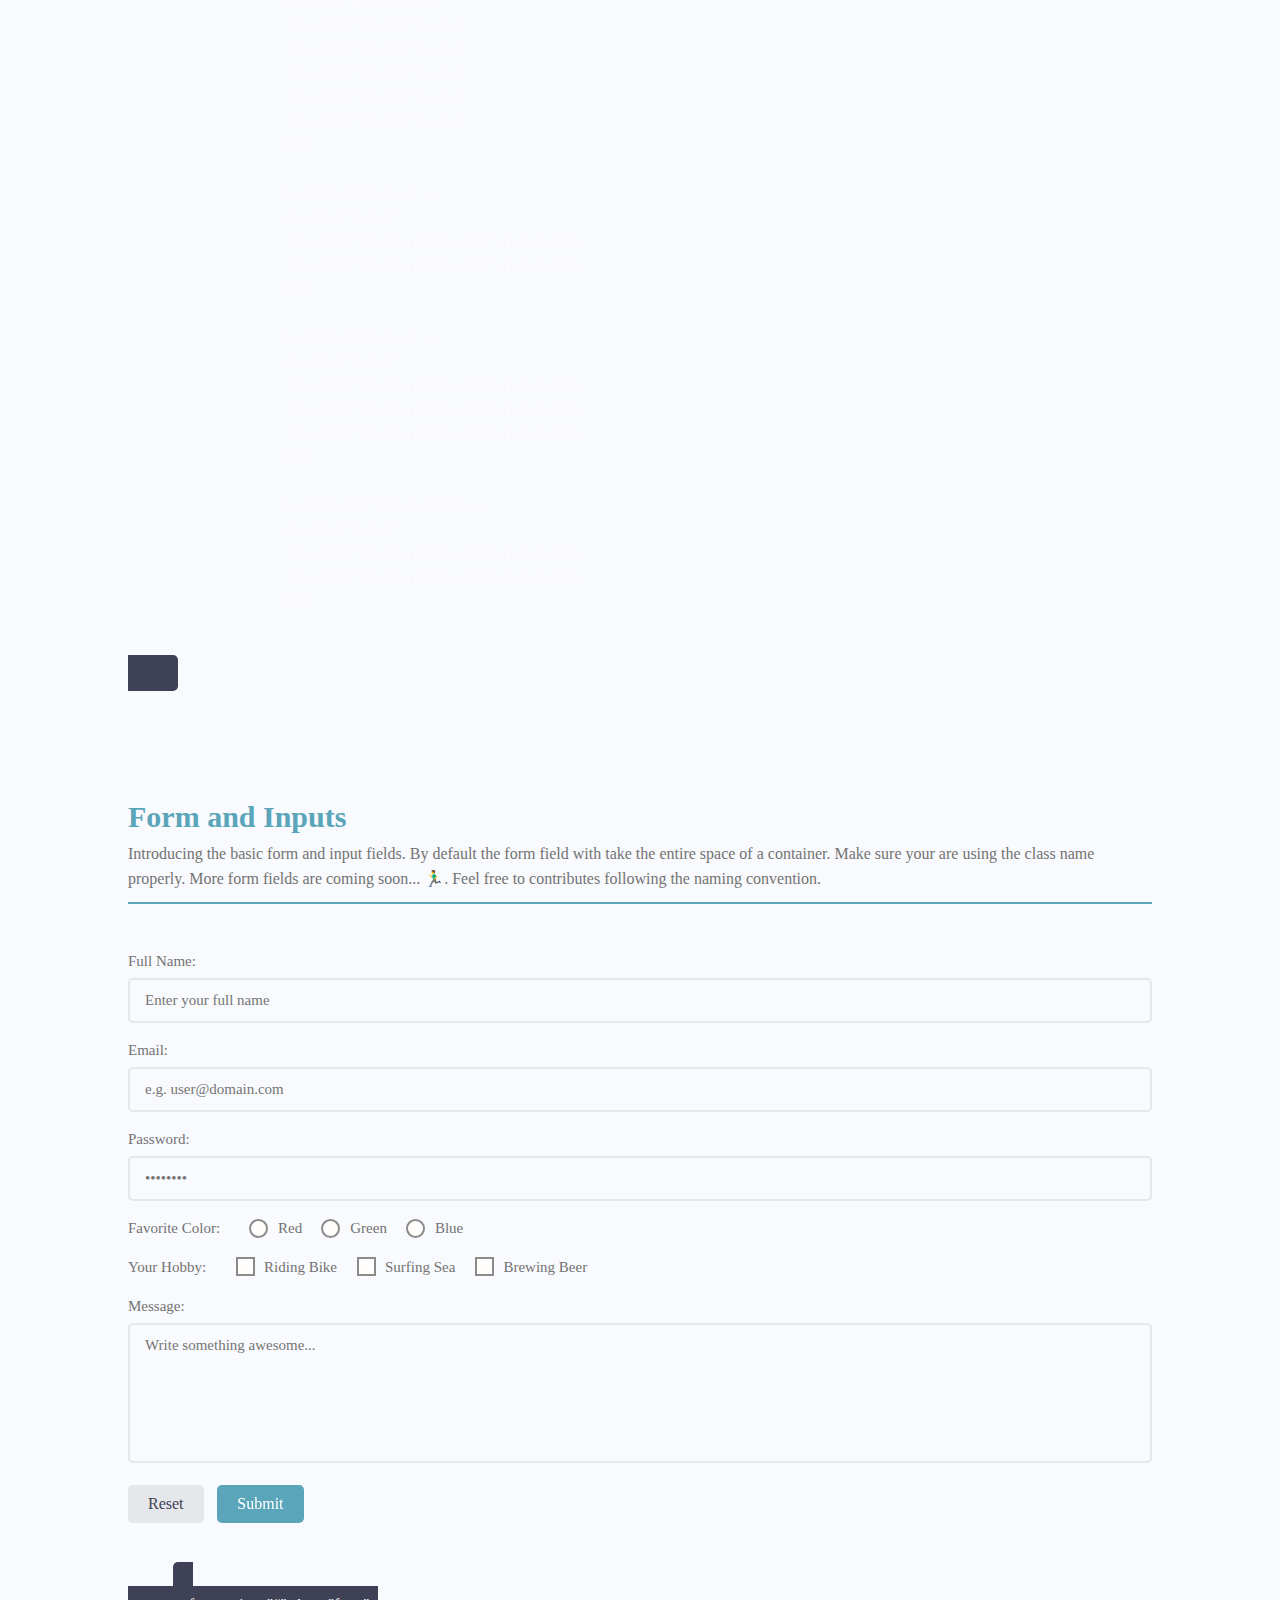
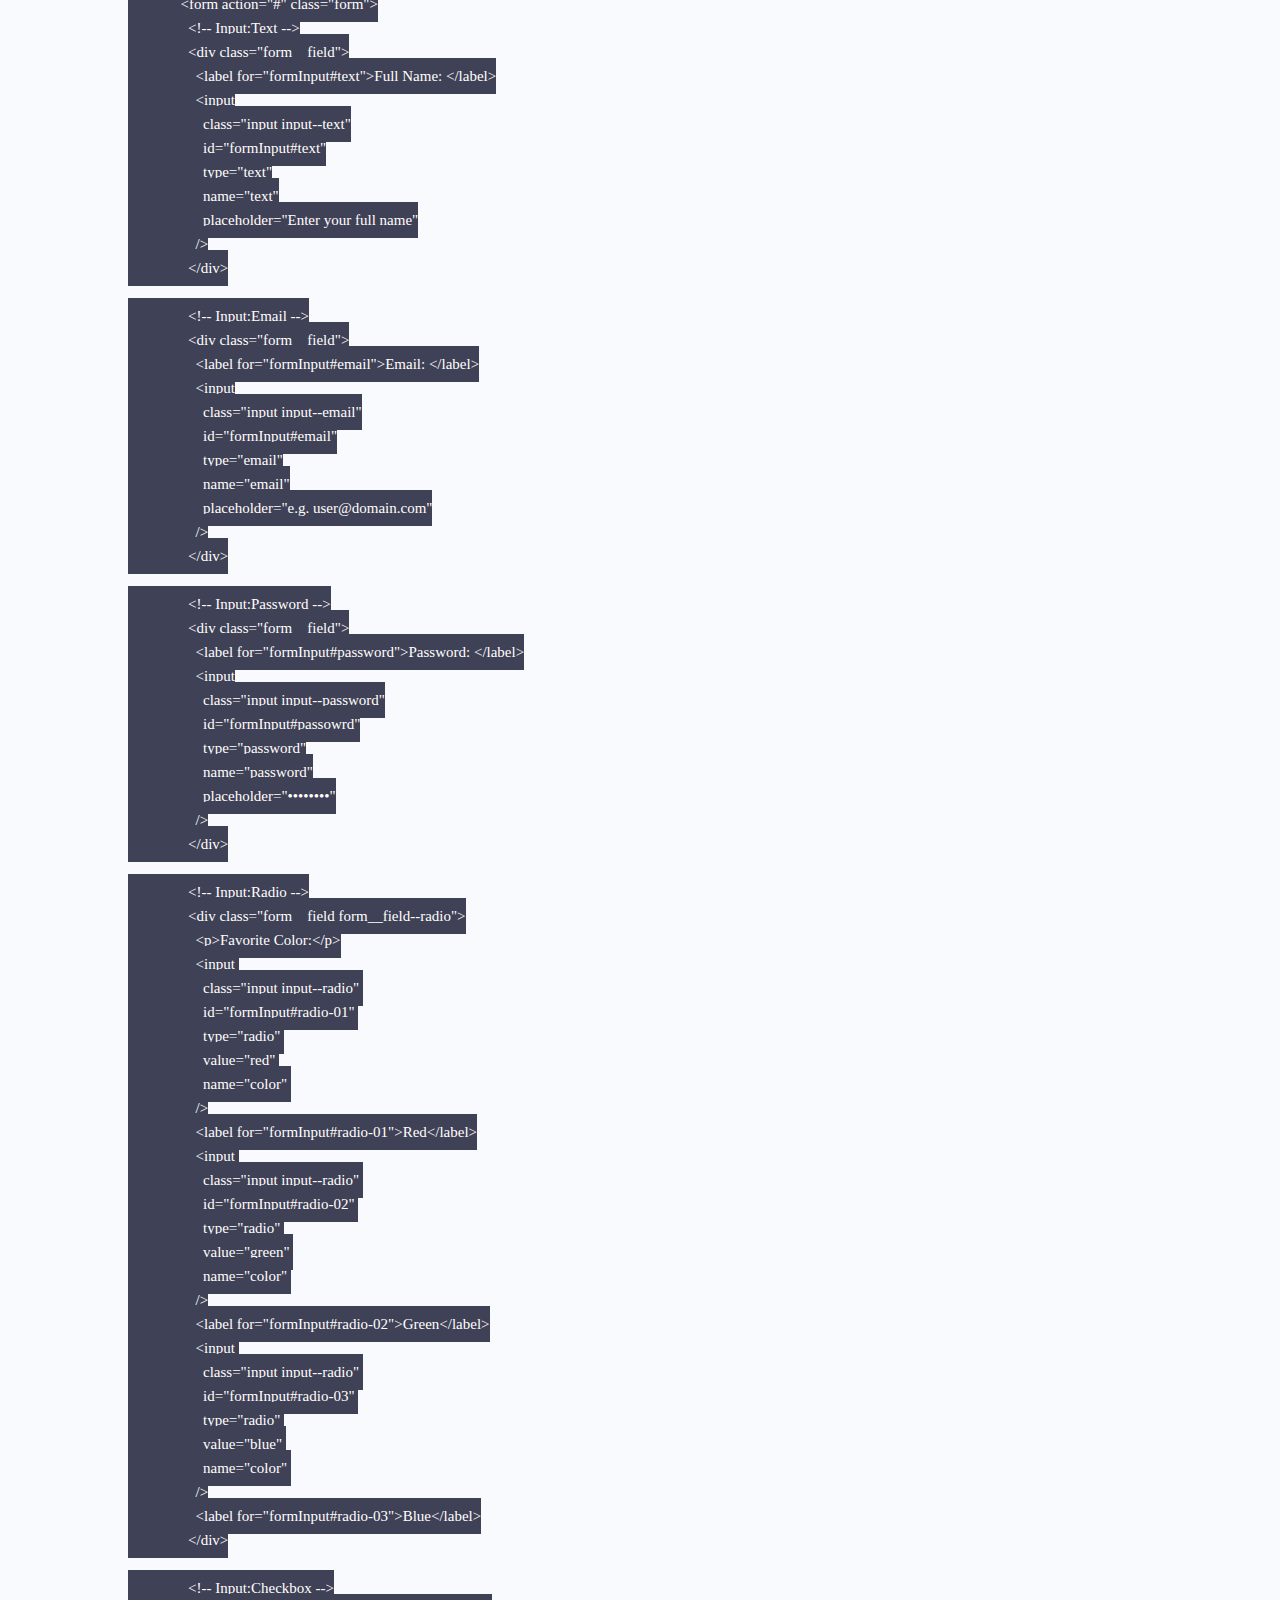
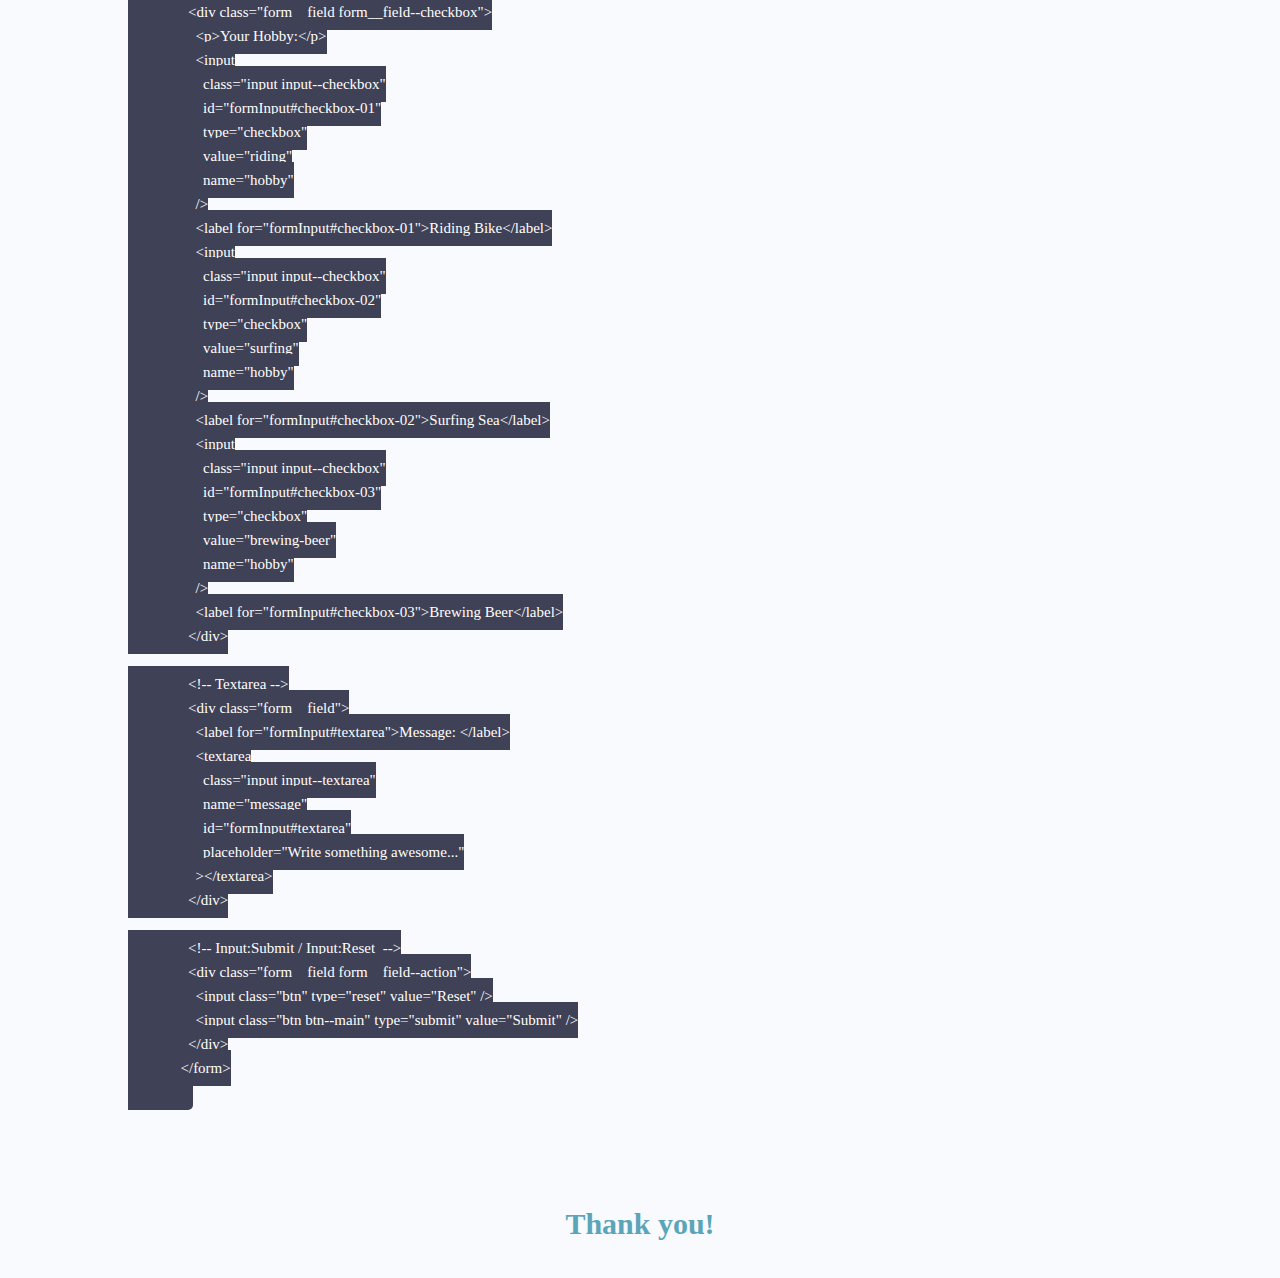
==== commit 09bb398b: "project update" ====
--- a/static/uikit/index.html
+++ b/static/uikit/index.html
@@ -39,8 +39,6 @@
     <div class="mumble-block mumble-block--typography">
       <h1 class="mumble-block__title">Font Sizes</h1>
       <p class="mumble-block__info">
-        Preset settings for default font sizes. Sizes are set in pixels at the moment but will be modified to use rem.
-        Default font family is: "Poppins" and for the monospace font it's "Fira Code".
       </p>
 
       <div class="mumble-block__preview">
